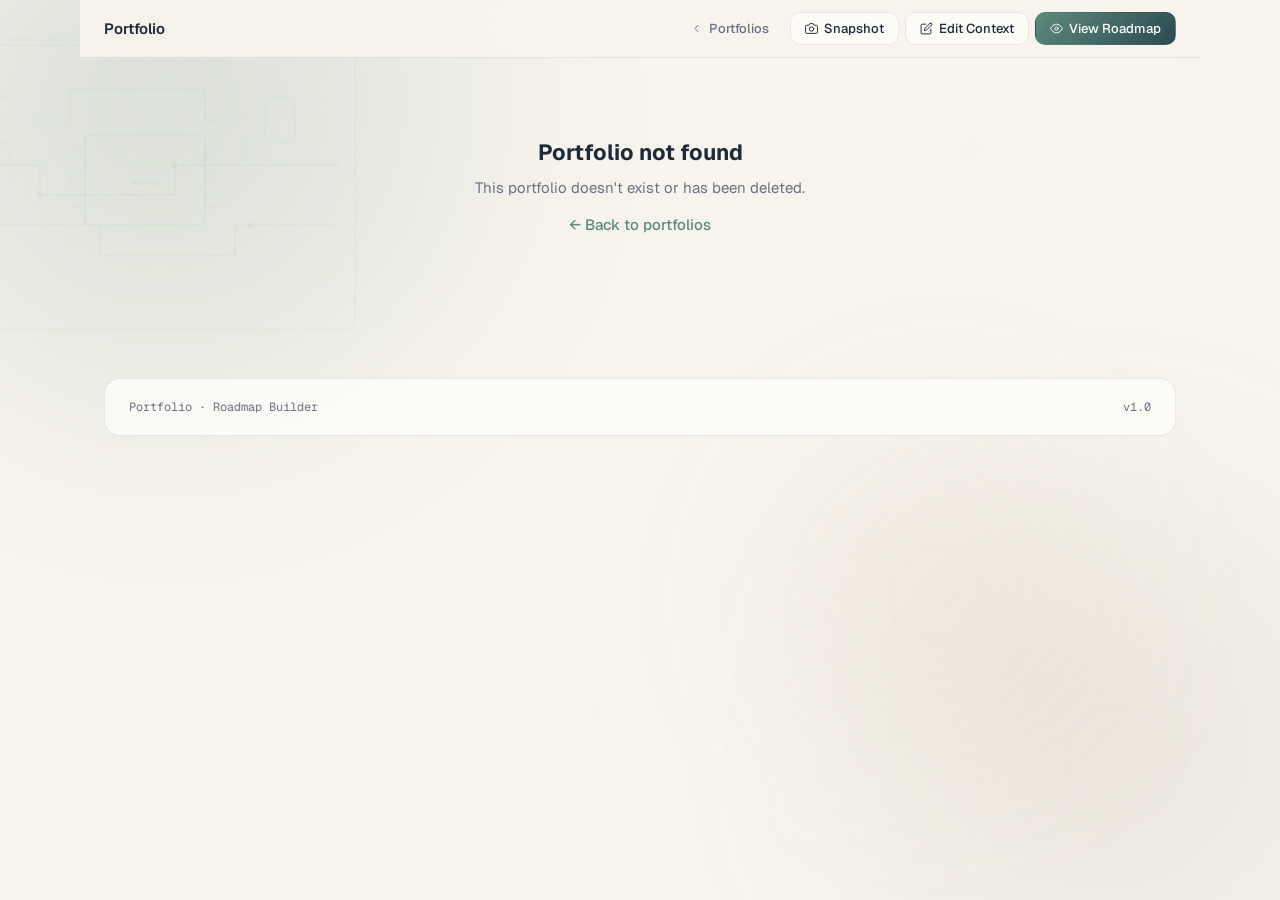
==== dashboard.html @ ddc08beb "Phase A complete: portfolio data model, dashboard, product editor, Tideland theme, integration - New" ====
<!DOCTYPE html>
<html lang="en">
<head>
  <meta http-equiv="Cache-Control" content="no-cache, no-store, must-revalidate"><meta http-equiv="Pragma" content="no-cache"><meta http-equiv="Expires" content="0">
  <meta charset="UTF-8">
  <meta name="viewport" content="width=device-width, initial-scale=1.0">
  <title>Portfolio Dashboard · Roadmap Builder</title>
  <link rel="icon" type="image/svg+xml" href='data:image/svg+xml,<svg xmlns=%22http://www.w3.org/2000/svg%22 viewBox=%220 0 100 100%22><rect width=%22100%22 height=%22100%22 rx=%2222%22 fill=%22%235E8A7B%22/><path d=%22M 18 62 Q 35 52 50 62 T 82 62%22 stroke=%22white%22 stroke-width=%225%22 fill=%22none%22 stroke-linecap=%22round%22/><circle cx=%2230%22 cy=%2258%22 r=%225.5%22 fill=%22white%22/></svg>'>
  <link rel="preconnect" href="https://fonts.googleapis.com">
  <link rel="preconnect" href="https://fonts.gstatic.com" crossorigin>
  <link href="https://fonts.googleapis.com/css2?family=Geist:wght@400;500;600;700&family=Geist+Mono:wght@400;500;600&display=swap" rel="stylesheet">

<style>
/* ============================================================
   TIDELAND DESIGN TOKENS
   ============================================================ */
:root {
  --base-bg:       #F7F4ED;
  --primary:       #5E8A7B;
  --primary-dark:  #2C4A52;
  --secondary:     #B5A491;
  --anchor:        #2C4A52;
  --highlight:     #C99B6B;
  --text:          #1F2937;
  --text-muted:    #6B7280;
  --glass-bg-t:    rgba(255, 255, 252, 0.70);
  --glass-border-t:rgba(46, 74, 82, 0.10);
  --shadow-sm:     0 1px 3px rgba(44,74,82,0.08), 0 4px 12px rgba(44,74,82,0.06);
  --shadow-md:     0 2px 8px rgba(44,74,82,0.10), 0 8px 24px rgba(44,74,82,0.08);
  --shadow-lg:     0 4px 16px rgba(44,74,82,0.12), 0 16px 48px rgba(44,74,82,0.10);
  --radius-sm:     10px;
  --radius-md:     16px;
  --radius-lg:     20px;
  --radius-pill:   999px;
  --mono:          'Geist Mono', ui-monospace, monospace;
  --sans:          'Geist', -apple-system, sans-serif;
  --ease:          cubic-bezier(0.16, 1, 0.3, 1);
  --t-fast:        120ms;
  --t-base:        220ms;
  --t-slow:        380ms;

  /* Status colours */
  --rag-g:    #16A34A;
  --rag-g-bg: #DCFCE7;
  --rag-a:    #D97706;
  --rag-a-bg: #FEF3C7;
  --rag-r:    #DC2626;
  --rag-r-bg: #FEE2E2;

  /* TRL band colours */
  --trl-research: var(--secondary);
  --trl-dev:      var(--primary);
  --trl-deploy:   var(--anchor);
}

*, *::before, *::after { box-sizing: border-box; margin: 0; padding: 0; }

html { scroll-behavior: smooth; font-size: 15px; }

body {
  font-family: var(--sans);
  background: var(--base-bg);
  color: var(--text);
  min-height: 100vh;
  overflow-x: hidden;
  -webkit-font-smoothing: antialiased;
}

/* ============================================================
   SCHEMATIC BACKGROUND
   ============================================================ */
.schematic-bg {
  position: fixed;
  inset: 0;
  width: 100%; height: 100%;
  pointer-events: none;
  z-index: 0;
  opacity: 0.14;
  filter: blur(0.5px) saturate(0.8);
}

/* ============================================================
   DEPTH ORBS
   ============================================================ */
.depth-orbs {
  position: fixed;
  inset: 0;
  pointer-events: none;
  z-index: 0;
  overflow: hidden;
}
.depth-orb {
  position: absolute;
  border-radius: 50%;
  filter: blur(85px);
}
.depth-orb.o1 {
  width: 700px; height: 700px;
  top: -180px; left: -120px;
  background: radial-gradient(circle at 40% 40%, #5E8A7B 0%, transparent 70%);
  opacity: 0.22;
  animation: orbDrift1 100s ease-in-out infinite;
}
.depth-orb.o2 {
  width: 600px; height: 600px;
  bottom: -100px; right: -80px;
  background: radial-gradient(circle at 60% 60%, #B5A491 0%, transparent 70%);
  opacity: 0.20;
  animation: orbDrift2 120s ease-in-out infinite;
}
.depth-orb.o3 {
  width: 480px; height: 480px;
  top: 40%; left: 55%;
  background: radial-gradient(circle at 50% 50%, #C99B6B 0%, transparent 70%);
  opacity: 0.12;
  animation: orbDrift3 100s ease-in-out infinite;
}
@keyframes orbDrift1 {
  0%,100% { transform: translate(0,0) scale(1); }
  33%      { transform: translate(60px,-40px) scale(1.04); }
  66%      { transform: translate(-30px,50px) scale(0.97); }
}
@keyframes orbDrift2 {
  0%,100% { transform: translate(0,0) scale(1); }
  40%      { transform: translate(-50px,30px) scale(1.05); }
  70%      { transform: translate(40px,-20px) scale(0.96); }
}
@keyframes orbDrift3 {
  0%,100% { transform: translate(-50%,-50%) scale(1); }
  50%      { transform: translate(-52%,-48%) scale(1.06); }
}

/* ============================================================
   PAGE WRAPPER
   ============================================================ */
.page {
  position: relative;
  z-index: 1;
  max-width: 1120px;
  margin: 0 auto;
  padding: 0 24px 64px;
}

/* ============================================================
   TOP BAR
   ============================================================ */
.topbar {
  position: sticky;
  top: 0;
  z-index: 100;
  display: flex;
  align-items: center;
  gap: 10px;
  padding: 12px 0;
  background: rgba(247, 244, 237, 0.88);
  backdrop-filter: blur(16px) saturate(140%);
  -webkit-backdrop-filter: blur(16px) saturate(140%);
  border-bottom: 1px solid var(--glass-border-t);
  margin: 0 -24px;
  padding-left: 24px;
  padding-right: 24px;
}
.topbar-name {
  font-size: 15px;
  font-weight: 600;
  color: var(--text);
  flex: 1;
  min-width: 0;
  white-space: nowrap;
  overflow: hidden;
  text-overflow: ellipsis;
}
.topbar-meta {
  font-size: 12px;
  color: var(--text-muted);
  font-family: var(--mono);
  white-space: nowrap;
  flex-shrink: 0;
}
.topbar-actions {
  display: flex;
  align-items: center;
  gap: 6px;
  flex-shrink: 0;
}

/* ============================================================
   BUTTONS
   ============================================================ */
.btn {
  display: inline-flex;
  align-items: center;
  gap: 6px;
  padding: 7px 14px;
  border-radius: var(--radius-sm);
  font-size: 13px;
  font-weight: 500;
  font-family: var(--sans);
  cursor: pointer;
  border: 1px solid var(--glass-border-t);
  background: var(--glass-bg-t);
  backdrop-filter: blur(8px);
  -webkit-backdrop-filter: blur(8px);
  color: var(--text);
  text-decoration: none;
  transition: background var(--t-fast) var(--ease),
              border-color var(--t-fast) var(--ease),
              box-shadow var(--t-fast) var(--ease);
  white-space: nowrap;
}
.btn:hover {
  background: rgba(255,255,252,0.90);
  border-color: rgba(94,138,123,0.25);
  box-shadow: var(--shadow-sm);
}
.btn.primary {
  background: linear-gradient(135deg, var(--primary) 0%, var(--anchor) 100%);
  color: #fff;
  border-color: transparent;
}
.btn.primary:hover {
  background: linear-gradient(135deg, #6B9B8C 0%, #375863 100%);
  box-shadow: 0 4px 12px rgba(44,74,82,0.30);
}
.btn.ghost {
  background: transparent;
  border-color: transparent;
  color: var(--text-muted);
}
.btn.ghost:hover {
  background: rgba(94,138,123,0.08);
  color: var(--text);
}
.btn .icn { display: inline-flex; align-items: center; }
.btn[disabled], .btn.disabled {
  opacity: 0.5;
  cursor: not-allowed;
  pointer-events: none;
}

/* ============================================================
   GLASS CARD
   ============================================================ */
.card {
  background: var(--glass-bg-t);
  border: 1px solid var(--glass-border-t);
  border-radius: var(--radius-lg);
  backdrop-filter: blur(22px) saturate(160%);
  -webkit-backdrop-filter: blur(22px) saturate(160%);
  box-shadow: var(--shadow-md);
  transition: box-shadow var(--t-base) var(--ease),
              transform var(--t-base) var(--ease);
}

/* ============================================================
   CONTEXT SUMMARY
   ============================================================ */
.context-summary {
  padding: 24px 28px;
  margin-top: 24px;
}
.context-label {
  font-size: 10px;
  font-weight: 600;
  letter-spacing: 0.08em;
  color: var(--text-muted);
  text-transform: uppercase;
  font-family: var(--mono);
  margin-bottom: 10px;
}
.context-headline {
  font-size: 22px;
  font-weight: 700;
  color: var(--text);
  line-height: 1.25;
  margin-bottom: 16px;
}
.context-headline .accent {
  background: linear-gradient(135deg, var(--primary) 0%, var(--anchor) 100%);
  -webkit-background-clip: text;
  background-clip: text;
  -webkit-text-fill-color: transparent;
  color: transparent;
}
.context-bets {
  display: flex;
  flex-wrap: wrap;
  gap: 8px;
  margin-bottom: 14px;
}
.bet-pill {
  display: inline-flex;
  align-items: center;
  gap: 5px;
  padding: 4px 10px;
  background: rgba(94,138,123,0.10);
  border: 1px solid rgba(94,138,123,0.18);
  border-radius: var(--radius-pill);
  font-size: 12px;
  color: var(--anchor);
  font-weight: 500;
}
.bet-pill .bet-verb {
  font-family: var(--mono);
  font-size: 10px;
  font-weight: 600;
  color: var(--primary);
  text-transform: uppercase;
  letter-spacing: 0.05em;
}
.context-quarter {
  font-size: 12px;
  color: var(--text-muted);
  display: flex;
  align-items: center;
  gap: 6px;
}
.quarter-dot { width: 6px; height: 6px; border-radius: 50%; background: var(--highlight); flex-shrink: 0; }
.context-empty {
  font-size: 13px;
  color: var(--text-muted);
  font-style: italic;
}

/* ============================================================
   PRODUCTS SECTION HEADER
   ============================================================ */
.section-head {
  display: flex;
  align-items: center;
  gap: 16px;
  margin: 40px 0 20px;
}
.section-num {
  font-size: 10px;
  font-weight: 600;
  color: var(--primary);
  font-family: var(--mono);
  letter-spacing: 0.06em;
  display: flex;
  align-items: center;
  gap: 8px;
}
.section-num::before {
  content: '';
  display: block;
  width: 8px;
  height: 8px;
  border-radius: 50%;
  background: var(--primary);
}
.section-title {
  font-size: 22px;
  font-weight: 700;
  color: var(--text);
  flex: 1;
}
.section-count {
  font-size: 11px;
  font-family: var(--mono);
  color: var(--text-muted);
  font-weight: 600;
  letter-spacing: 0.06em;
}

/* ============================================================
   PRODUCTS GRID
   ============================================================ */
.products-grid {
  display: grid;
  grid-template-columns: repeat(auto-fill, minmax(300px, 1fr));
  gap: 16px;
}

/* ============================================================
   PRODUCT CARD
   ============================================================ */
.product-card {
  padding: 20px;
  cursor: pointer;
  position: relative;
  overflow: hidden;
}
.product-card:hover {
  transform: translateY(-2px);
  box-shadow: var(--shadow-lg);
}
.product-card-header {
  display: flex;
  align-items: flex-start;
  gap: 10px;
  margin-bottom: 14px;
}
.product-type-icon {
  width: 32px;
  height: 32px;
  border-radius: 8px;
  display: flex;
  align-items: center;
  justify-content: center;
  font-size: 14px;
  flex-shrink: 0;
  background: rgba(94,138,123,0.12);
  border: 1px solid rgba(94,138,123,0.18);
}
.product-type-icon.hardware { background: rgba(201,155,107,0.12); border-color: rgba(201,155,107,0.22); }
.product-type-icon.service  { background: rgba(44,74,82,0.10);    border-color: rgba(44,74,82,0.18); }
.product-name {
  font-size: 15px;
  font-weight: 600;
  color: var(--text);
  line-height: 1.3;
  flex: 1;
}
.product-owner {
  font-size: 11px;
  color: var(--text-muted);
  margin-top: 2px;
}

/* chips row */
.chip-row {
  display: flex;
  flex-wrap: wrap;
  align-items: center;
  gap: 6px;
  margin-bottom: 12px;
}
.chip {
  display: inline-flex;
  align-items: center;
  gap: 4px;
  padding: 3px 8px;
  border-radius: var(--radius-pill);
  font-size: 11px;
  font-weight: 600;
  font-family: var(--mono);
  letter-spacing: 0.04em;
  border: 1px solid transparent;
}
.chip.trl-research  { background: rgba(181,164,145,0.18); color: #7A6650; border-color: rgba(181,164,145,0.30); }
.chip.trl-dev       { background: rgba(94,138,123,0.15);  color: var(--primary); border-color: rgba(94,138,123,0.25); }
.chip.trl-deploy    { background: rgba(44,74,82,0.12);    color: var(--anchor); border-color: rgba(44,74,82,0.20); }
.chip.trl-none      { background: rgba(107,114,128,0.10); color: var(--text-muted); border-color: rgba(107,114,128,0.18); }
.chip.stage         { background: rgba(201,155,107,0.12); color: #8B6B35; border-color: rgba(201,155,107,0.22); }
.chip.comm          { background: rgba(94,138,123,0.08);  color: var(--primary); border-color: rgba(94,138,123,0.16); }

/* RAG dot */
.rag-dot {
  width: 10px; height: 10px;
  border-radius: 50%;
  flex-shrink: 0;
  box-shadow: 0 0 0 2px rgba(255,255,255,0.7);
}
.rag-dot.G { background: var(--rag-g); }
.rag-dot.A { background: var(--rag-a); }
.rag-dot.R { background: var(--rag-r); }

/* milestone */
.product-milestone {
  border-top: 1px solid var(--glass-border-t);
  padding-top: 12px;
  margin-top: 4px;
}
.milestone-label {
  font-size: 10px;
  font-weight: 600;
  text-transform: uppercase;
  letter-spacing: 0.07em;
  color: var(--text-muted);
  font-family: var(--mono);
  margin-bottom: 3px;
}
.milestone-text {
  font-size: 12px;
  color: var(--text);
  line-height: 1.4;
  display: -webkit-box;
  -webkit-line-clamp: 2;
  -webkit-box-orient: vertical;
  overflow: hidden;
}
.milestone-date {
  font-size: 11px;
  color: var(--text-muted);
  font-family: var(--mono);
  margin-top: 3px;
}

/* ============================================================
   ADD PRODUCT TILE
   ============================================================ */
.add-product-tile {
  padding: 24px 20px;
  display: flex;
  flex-direction: column;
  align-items: center;
  justify-content: center;
  gap: 10px;
  cursor: pointer;
  border: 2px dashed rgba(94,138,123,0.25);
  background: rgba(94,138,123,0.04);
  transition: border-color var(--t-base) var(--ease),
              background var(--t-base) var(--ease);
  min-height: 160px;
  text-align: center;
}
.add-product-tile:hover {
  border-color: rgba(94,138,123,0.45);
  background: rgba(94,138,123,0.08);
  box-shadow: none;
  transform: none;
}
.add-product-tile .add-icon {
  width: 36px; height: 36px;
  border-radius: 50%;
  background: rgba(94,138,123,0.12);
  border: 1px solid rgba(94,138,123,0.20);
  display: flex; align-items: center; justify-content: center;
  color: var(--primary);
}
.add-product-tile .add-label {
  font-size: 13px;
  font-weight: 600;
  color: var(--primary);
}
.add-product-tile .add-hint {
  font-size: 11px;
  color: var(--text-muted);
}

/* ============================================================
   FOOTER
   ============================================================ */
.foot {
  margin-top: 64px;
  padding: 20px 24px;
  border-radius: var(--radius-md);
  background: var(--glass-bg-t);
  border: 1px solid var(--glass-border-t);
  display: flex;
  justify-content: space-between;
  align-items: center;
  gap: 16px;
  font-size: 12px;
  color: var(--text-muted);
  font-family: var(--mono);
}

/* ============================================================
   TOAST NOTIFICATIONS
   ============================================================ */
.toast-container {
  position: fixed;
  bottom: 28px;
  right: 28px;
  z-index: 9999;
  display: flex;
  flex-direction: column;
  gap: 10px;
  pointer-events: none;
}
.toast {
  display: flex;
  align-items: flex-start;
  gap: 10px;
  padding: 13px 16px;
  border-radius: 14px;
  min-width: 240px;
  max-width: 380px;
  background: rgba(31,41,55,0.94);
  backdrop-filter: blur(20px) saturate(160%);
  -webkit-backdrop-filter: blur(20px) saturate(160%);
  border: 1px solid rgba(255,255,255,0.10);
  box-shadow: 0 8px 32px rgba(0,0,0,0.32);
  color: #fff;
  font-size: 13.5px;
  pointer-events: auto;
  position: relative;
  overflow: hidden;
  animation: toastIn var(--t-base) var(--ease) forwards;
}
.toast.out { animation: toastOut var(--t-base) var(--ease) forwards; }
@keyframes toastIn  { from { opacity:0; transform:translateY(12px) scale(0.96); } to { opacity:1; transform:none; } }
@keyframes toastOut { from { opacity:1; transform:none; } to { opacity:0; transform:translateY(8px) scale(0.97); } }
.toast-icon { flex-shrink:0; opacity:0.85; }
.toast-msg  { flex:1; line-height:1.45; color:#fff; }
.toast-progress {
  position:absolute; bottom:0; left:0; height:2px;
  background:rgba(255,255,255,0.25);
  width:100%;
  transform-origin:left;
  animation: shrink linear forwards;
}
@keyframes shrink { from { transform:scaleX(1); } to { transform:scaleX(0); } }
.toast-actions { display:flex; gap:8px; margin-top:10px; }
.toast-btn { padding:5px 12px; border-radius:8px; font-size:12px; font-weight:600; font-family:var(--sans); cursor:pointer; border:1px solid rgba(255,255,255,0.18); background:rgba(255,255,255,0.12); color:#fff; transition:background var(--t-fast); }
.toast-btn:hover { background:rgba(255,255,255,0.22); }
.toast-btn.primary { background:var(--primary); border-color:var(--primary); }

/* ============================================================
   ENTER ANIMATIONS
   ============================================================ */
.rise { opacity:0; transform:translateY(14px); animation:rise var(--t-slow) var(--ease) forwards; }
.d1 { animation-delay: 60ms; }
.d2 { animation-delay:120ms; }
.d3 { animation-delay:180ms; }
.d4 { animation-delay:240ms; }
@keyframes rise { to { opacity:1; transform:none; } }

/* ============================================================
   NOT FOUND STATE
   ============================================================ */
.notfound {
  text-align: center;
  padding: 80px 24px;
  color: var(--text-muted);
}
.notfound h2 { font-size: 22px; color: var(--text); margin-bottom: 12px; }
.notfound a  { color: var(--primary); text-decoration: none; font-weight: 500; }

/* ============================================================
   RESPONSIVE
   ============================================================ */
@media (max-width: 640px) {
  .page { padding: 0 16px 48px; }
  .topbar { margin: 0 -16px; padding-left: 16px; padding-right: 16px; }
  .products-grid { grid-template-columns: 1fr; }
  .topbar-meta { display: none; }
  .context-headline { font-size: 18px; }
}
@media (max-width: 480px) {
  .topbar-actions .btn span:not(.icn) { display: none; }
}
</style>
</head>

<body>

<!-- Schematic SVG backdrop (Tideland — sage strokes) -->
<svg class="schematic-bg" viewBox="0 0 1920 1200" preserveAspectRatio="xMidYMid slice" xmlns="http://www.w3.org/2000/svg" aria-hidden="true">
  <defs>
    <linearGradient id="sg-grad" x1="0" y1="0" x2="1" y2="1">
      <stop offset="0%" stop-color="#5E8A7B"/>
      <stop offset="100%" stop-color="#2C4A52"/>
    </linearGradient>
  </defs>
  <g stroke="#5E8A7B" fill="none" stroke-linecap="round" stroke-linejoin="round">
    <!-- Board outline -->
    <rect x="60" y="60" width="520" height="380" rx="12" stroke-width="1.2" opacity="0.45"/>
    <!-- Traces -->
    <path d="M 80 160 H 200 V 120 H 380 V 160 H 440" stroke-width="1.5" opacity="0.55"/>
    <path d="M 80 220 H 160 V 260 H 340 V 220 H 560" stroke-width="1.5" opacity="0.50"/>
    <path d="M 80 300 H 240 V 340 H 420 V 300 H 560" stroke-width="1.5" opacity="0.45"/>
    <path d="M 200 160 V 340" stroke-width="1"   opacity="0.30"/>
    <path d="M 380 160 V 220" stroke-width="1"   opacity="0.30"/>
    <!-- MCU block -->
    <rect x="220" y="180" width="160" height="120" rx="6" stroke-width="1.4" opacity="0.55"/>
    <text x="300" y="246" font-size="9" text-anchor="middle" font-family="ui-monospace,monospace" fill="#5E8A7B" stroke="none" opacity="0.65">MCU-HSM</text>
    <!-- IC pins left -->
    <g opacity="0.40" stroke-width="1">
      <line x1="200" y1="196" x2="220" y2="196"/>
      <line x1="200" y1="212" x2="220" y2="212"/>
      <line x1="200" y1="228" x2="220" y2="228"/>
      <line x1="200" y1="244" x2="220" y2="244"/>
      <line x1="200" y1="260" x2="220" y2="260"/>
      <line x1="200" y1="276" x2="220" y2="276"/>
    </g>
    <!-- IC pins right -->
    <g opacity="0.40" stroke-width="1">
      <line x1="380" y1="196" x2="400" y2="196"/>
      <line x1="380" y1="212" x2="400" y2="212"/>
      <line x1="380" y1="228" x2="400" y2="228"/>
      <line x1="380" y1="244" x2="400" y2="244"/>
      <line x1="380" y1="260" x2="400" y2="260"/>
      <line x1="380" y1="276" x2="400" y2="276"/>
    </g>
    <!-- Connector blocks -->
    <rect x="80" y="130" width="40" height="60" rx="3" stroke-width="1.2" opacity="0.42"/>
    <rect x="80" y="200" width="40" height="60" rx="3" stroke-width="1.2" opacity="0.42"/>
    <rect x="460" y="130" width="40" height="60" rx="3" stroke-width="1.2" opacity="0.42"/>
    <!-- Capacitors (small) -->
    <g opacity="0.38" stroke-width="1">
      <rect x="430" y="188" width="14" height="8" rx="1"/>
      <rect x="430" y="204" width="14" height="8" rx="1"/>
    </g>
    <!-- Via dots -->
    <g fill="#5E8A7B" opacity="0.45">
      <circle cx="160" cy="260" r="3.5"/>
      <circle cx="340" cy="220" r="3.5"/>
      <circle cx="440" cy="300" r="3.5"/>
    </g>
    <!-- Dimension lines -->
    <g opacity="0.28" stroke-width="0.7" fill="#5E8A7B">
      <line x1="220" y1="316" x2="380" y2="316"/>
      <line x1="220" y1="311" x2="220" y2="321"/>
      <line x1="380" y1="311" x2="380" y2="321"/>
      <text x="300" y="330" font-size="7.5" text-anchor="middle" stroke="none" font-family="ui-monospace,monospace">160.0</text>
    </g>
    <!-- Crosshairs top-right area -->
    <g opacity="0.30" stroke-width="0.8">
      <g transform="translate(1400,200)">
        <line x1="-8" y1="0" x2="8" y2="0"/>
        <line x1="0" y1="-8" x2="0" y2="8"/>
        <circle r="11" fill="none" stroke-width="0.6"/>
      </g>
      <g transform="translate(1600,500)">
        <line x1="-6" y1="0" x2="6" y2="0"/>
        <line x1="0" y1="-6" x2="0" y2="6"/>
        <circle r="9" fill="none" stroke-width="0.5"/>
      </g>
      <g transform="translate(900,950)">
        <line x1="-6" y1="0" x2="6" y2="0"/>
        <line x1="0" y1="-6" x2="0" y2="6"/>
      </g>
    </g>
    <!-- Long horizontal trace across canvas -->
    <path d="M 620 260 H 1860" stroke-width="0.8" opacity="0.18" stroke-dasharray="4 8"/>
    <path d="M 620 400 H 1860" stroke-width="0.8" opacity="0.14" stroke-dasharray="4 8"/>
    <!-- Board label -->
    <text x="68" y="54" font-size="8.5" font-family="ui-monospace,monospace" fill="#5E8A7B" stroke="none" opacity="0.35">SCH-002 · PORTFOLIO-DASH · REV 1.0</text>
    <text x="1852" y="1182" font-size="8.5" text-anchor="end" font-family="ui-monospace,monospace" fill="#5E8A7B" stroke="none" opacity="0.35">SHEET 1/1</text>
  </g>
</svg>

<!-- Depth orbs -->
<div class="depth-orbs">
  <div class="depth-orb o1"></div>
  <div class="depth-orb o2"></div>
  <div class="depth-orb o3"></div>
</div>

<div class="page">
  <header class="topbar">
    <span class="topbar-name" id="topbar-name">Portfolio</span>
    <span class="topbar-meta" id="topbar-meta"></span>
    <nav class="topbar-actions">
      <a href="index.html" class="btn ghost">
        <span class="icn"><svg viewBox="0 0 24 24" fill="none" stroke="currentColor" stroke-width="1.75" stroke-linecap="round" stroke-linejoin="round" width="13" height="13"><polyline points="15 18 9 12 15 6"/></svg></span>
        <span>Portfolios</span>
      </a>
      <button class="btn" id="snapshot-btn" title="Snapshots coming in Phase B">
        <span class="icn"><svg viewBox="0 0 24 24" fill="none" stroke="currentColor" stroke-width="1.75" stroke-linecap="round" stroke-linejoin="round" width="13" height="13"><path d="M23 19a2 2 0 0 1-2 2H3a2 2 0 0 1-2-2V8a2 2 0 0 1 2-2h4l2-3h6l2 3h4a2 2 0 0 1 2 2z"/><circle cx="12" cy="13" r="4"/></svg></span>
        <span>Snapshot</span>
      </button>
      <a id="edit-context-btn" href="#" class="btn">
        <span class="icn"><svg viewBox="0 0 24 24" fill="none" stroke="currentColor" stroke-width="1.75" stroke-linecap="round" stroke-linejoin="round" width="13" height="13"><path d="M11 4H4a2 2 0 0 0-2 2v14a2 2 0 0 0 2 2h14a2 2 0 0 0 2-2v-7"/><path d="M18.5 2.5a2.121 2.121 0 0 1 3 3L12 15l-4 1 1-4 9.5-9.5z"/></svg></span>
        <span>Edit Context</span>
      </a>
      <a id="view-roadmap-btn" href="#" class="btn primary">
        <span class="icn"><svg viewBox="0 0 24 24" fill="none" stroke="currentColor" stroke-width="1.75" stroke-linecap="round" stroke-linejoin="round" width="13" height="13"><path d="M1 12s4-8 11-8 11 8 11 8-4 8-11 8-11-8-11-8z"/><circle cx="12" cy="12" r="3"/></svg></span>
        <span>View Roadmap</span>
      </a>
    </nav>
  </header>

  <div id="page-content"></div>

  <footer class="foot">
    <div>Portfolio · Roadmap Builder</div>
    <div id="foot-meta">v1.0</div>
  </footer>
</div>

<script>
/* ============================================================
   DATA MODEL MIGRATION  v1→v2  (roadmaps → portfolios)
   ============================================================ */
try { (function migrateToPortfolios() {
  const PF_KEY  = 'roadmap-builder.portfolios';
  const RM_KEY  = 'roadmap-builder.roadmaps';
  const BAK_KEY = 'roadmap-builder.legacy-backup';
  if (localStorage.getItem(PF_KEY)) return;
  const raw = localStorage.getItem(RM_KEY);
  if (!raw) return;
  let legacy; try { legacy = JSON.parse(raw); } catch(e) { return; }
  if (!Array.isArray(legacy) || !legacy.length) return;
  if (!localStorage.getItem(BAK_KEY)) localStorage.setItem(BAK_KEY, raw);
  function _uuid() {
    return (typeof crypto !== 'undefined' && crypto.randomUUID)
      ? crypto.randomUUID()
      : 'p-' + Date.now() + '-' + Math.random().toString(36).slice(2, 10);
  }
  function _inferType(n) { return /hsm|hardware/i.test(n || '') ? 'hardware' : 'software'; }
  function _inferTrl(s) {
    s = (s || '').toLowerCase().trim();
    return s === 'beta' ? 5 : s === 'pre-ga' ? 7 : s === 'ga' ? 8 : null;
  }
  function _inferComm(s) {
    s = (s || '').toLowerCase().trim();
    if (['concept','spec','design'].includes(s)) return 1;
    if (s === 'in build') return 3;
    if (s === 'beta') return 4;
    if (['pre-ga','ga','maintenance'].includes(s)) return 5;
    return null;
  }
  function _inferBiz(s) {
    return ({concept:'Concept',spec:'Concept',design:'Concept','in build':'Concept',
             beta:'Beta','pre-ga':'Pre-GA',ga:'GA',maintenance:'Mature',sunset:'Sunset'
            })[(s||'').toLowerCase().trim()] || 'Concept';
  }
  const NA = 'n/a', now = new Date().toISOString();
  localStorage.setItem(PF_KEY, JSON.stringify(legacy.map(rm => {
    const d = rm.data || {};
    return {
      id: rm.id, name: rm.name || 'Untitled Portfolio',
      isSnapshot: false, snapshotDate: null,
      createdAt: rm.createdAt || now, updatedAt: rm.updatedAt || now, lastEditedBy: 'me',
      strategicContext: {
        masthead: d.masthead || {}, hero: d.hero || {},
        kpis: d.kpis || [], bets: d.bets || [], actions: d.actions || [],
        quarters: d.quarters || [], decisions: d.decisions || [], risks: d.risks || []
      },
      products: (d.products || []).map(p => ({
        id: _uuid(), type: _inferType(p.name),
        identity:     { name: p.name||'', owner:'', oneLiner: p.whyNow||'', vision:'', currentCustomers:'' },
        technologyReadiness: { trl: _inferTrl(p.stage), evidence:'', targetTrl:null, targetDate:null },
        maturity:     { level:null, evidence:'' },
        commercializationStage: _inferComm(p.stage),
        businessStage: _inferBiz(p.stage),
        investment:   { fteCount:null, budgetTier:null, capacityNotes: p.capacity||'' },
        rag:          { status: p.rag||'A', reasoning:'' },
        nextMilestone:{ description: p.nextMilestone||'', targetDate:null, owner:'' },
        compliance:   { iso21434:'n/a', aisXXX:'n/a', uneceR155:'n/a', certIn:'n/a', iso27001:'n/a', tisax:'n/a', custom:[] },
        customerEvidence:[], productRisks:[], productRoadmap:[],
        createdAt: rm.createdAt||now, updatedAt: rm.updatedAt||now, lastEditedBy:'me'
      }))
    };
  })));
})(); } catch(e) { console.warn('[migration] skipped:', e); }

/* ============================================================
   STORAGE & UTILITIES
   ============================================================ */
const STORAGE_KEY = 'roadmap-builder.portfolios';

function loadPortfolios() {
  try { return JSON.parse(localStorage.getItem(STORAGE_KEY) || '[]'); }
  catch(e) { return []; }
}
function savePortfolios(arr) {
  localStorage.setItem(STORAGE_KEY, JSON.stringify(arr));
}
function uuid() {
  if (window.crypto && crypto.randomUUID) return crypto.randomUUID();
  return 'p-' + Date.now() + '-' + Math.random().toString(36).slice(2, 10);
}
function esc(s) {
  const d = document.createElement('div');
  d.textContent = s == null ? '' : String(s);
  return d.innerHTML;
}
function fmtDate(iso) {
  if (!iso) return '—';
  try { return new Date(iso).toLocaleDateString(undefined, { day:'numeric', month:'short', year:'numeric' }); }
  catch(e) { return iso; }
}
function fmtRelative(iso) {
  if (!iso) return '';
  const diff = Date.now() - new Date(iso).getTime();
  const mins = Math.floor(diff / 60000);
  if (mins < 1) return 'just now';
  if (mins < 60) return `${mins}m ago`;
  const hrs = Math.floor(mins / 60);
  if (hrs < 24) return `${hrs}h ago`;
  const days = Math.floor(hrs / 24);
  if (days < 7) return `${days}d ago`;
  return fmtDate(iso);
}

/* ============================================================
   TRL HELPERS
   ============================================================ */
function trlBand(trl) {
  if (trl == null) return { cls: 'trl-none', label: 'Not assessed' };
  if (trl <= 3)    return { cls: 'trl-research', label: `TRL ${trl} · Research` };
  if (trl <= 6)    return { cls: 'trl-dev',      label: `TRL ${trl} · Development` };
  return               { cls: 'trl-deploy',    label: `TRL ${trl} · Deployment` };
}

function maturityLabel(type, level) {
  if (type === 'service' || level == null) return null;
  if (type === 'hardware') return `MRL ${level}`;
  const labels = ['', 'Concept', 'Pilot', 'Limited', 'Production', 'Scaled'];
  return `OR ${level}${labels[level] ? ' · ' + labels[level] : ''}`;
}

function typeIcon(type) {
  if (type === 'hardware') return '🔩';
  if (type === 'service')  return '◌';
  return '▣';
}

/* ============================================================
   ACCENT WORD HELPER
   ============================================================ */
function applyAccent(headline, accent) {
  if (!accent || !accent.trim()) return esc(headline);
  const re = new RegExp('\\b(' + accent.replace(/[.*+?^${}()|[\]\\]/g, '\\$&') + ')\\b', 'i');
  return esc(headline).replace(re, '<span class="accent">$1</span>');
}

/* ============================================================
   RENDER
   ============================================================ */
const params = new URLSearchParams(window.location.search);
const portfolioId = params.get('id');
const all = loadPortfolios();
const portfolio = all.find(p => p.id === portfolioId);

const content = document.getElementById('page-content');

if (!portfolio) {
  content.innerHTML = `
    <div class="notfound">
      <h2>Portfolio not found</h2>
      <p>This portfolio doesn't exist or has been deleted.</p>
      <p style="margin-top:18px;"><a href="index.html">← Back to portfolios</a></p>
    </div>
  `;
} else {
  // Update top bar
  document.getElementById('topbar-name').textContent = portfolio.name || 'Untitled Portfolio';
  document.getElementById('topbar-meta').textContent =
    portfolio.updatedAt ? 'Updated ' + fmtRelative(portfolio.updatedAt) : '';
  document.getElementById('edit-context-btn').href  = `editor.html?id=${portfolioId}`;
  document.getElementById('view-roadmap-btn').href  = `output.html?id=${portfolioId}`;
  document.title = (portfolio.name || 'Portfolio') + ' · Dashboard';

  // Page title in foot
  document.getElementById('foot-meta').textContent =
    `${(portfolio.products||[]).length} product${(portfolio.products||[]).length===1?'':'s'} · updated ${fmtDate(portfolio.updatedAt)}`;

  const sc = portfolio.strategicContext || {};
  const hero = sc.hero || {};
  const bets = (sc.bets || []).slice(0, 3);
  const quarters = sc.quarters || [];
  const currentQuarter = quarters[0];

  // Strategic context summary
  const ctxHTML = `
    <section class="context-summary card rise d2">
      <div class="context-label">Strategic Context</div>
      ${hero.headline
        ? `<div class="context-headline">${applyAccent(hero.headline, hero.accentWord)}</div>`
        : `<div class="context-empty">No hero headline set — <a href="editor.html?id=${portfolioId}" style="color:var(--primary)">Edit Context</a> to add one.</div>`
      }
      ${bets.length ? `
        <div class="context-bets">
          ${bets.map(b => `
            <span class="bet-pill">
              <span class="bet-verb">${esc(b.verb || '')}</span>
              ${esc(b.headline || '')}
            </span>
          `).join('')}
        </div>
      ` : ''}
      ${currentQuarter ? `
        <div class="context-quarter">
          <span class="quarter-dot"></span>
          <span><strong>${esc(currentQuarter.label || '')}</strong>${currentQuarter.theme ? ' — ' + esc(currentQuarter.theme) : ''}</span>
        </div>
      ` : ''}
    </section>
  `;

  // Products section
  const products = portfolio.products || [];

  function productCardHTML(p) {
    const name = (p.identity && p.identity.name) || 'Unnamed product';
    const owner = (p.identity && p.identity.owner) || '';
    const trl = p.technologyReadiness && p.technologyReadiness.trl;
    const band = trlBand(trl);
    const maturity = maturityLabel(p.type, p.maturity && p.maturity.level);
    const commStage = p.commercializationStage;
    const ragStatus = (p.rag && p.rag.status) || 'A';
    const bizStage = p.businessStage || '';
    const ms = p.nextMilestone || {};

    return `
      <article class="product-card card rise d3" data-product-id="${esc(p.id)}">
        <div class="product-card-header">
          <div class="product-type-icon ${esc(p.type || 'software')}" title="${esc(p.type || 'software')}">
            ${typeIcon(p.type)}
          </div>
          <div>
            <div class="product-name">${esc(name)}</div>
            ${owner ? `<div class="product-owner">${esc(owner)}</div>` : ''}
          </div>
          <span class="rag-dot ${ragStatus}" title="RAG: ${ragStatus === 'G' ? 'On Track' : ragStatus === 'A' ? 'Caution' : 'At Risk'}" style="margin-left:auto;margin-top:3px;flex-shrink:0"></span>
        </div>
        <div class="chip-row">
          <span class="chip ${band.cls}">${esc(band.label)}</span>
          ${maturity ? `<span class="chip comm">${esc(maturity)}</span>` : ''}
          ${commStage != null ? `<span class="chip stage">Comm ${commStage}/5</span>` : ''}
          ${bizStage ? `<span class="chip stage">${esc(bizStage)}</span>` : ''}
        </div>
        ${ms.description ? `
          <div class="product-milestone">
            <div class="milestone-label">Next milestone</div>
            <div class="milestone-text">${esc(ms.description)}</div>
            ${ms.targetDate ? `<div class="milestone-date">${fmtDate(ms.targetDate)}</div>` : ''}
          </div>
        ` : ''}
      </article>
    `;
  }

  const addTileHTML = `
    <article class="add-product-tile card rise d4" id="add-product-btn">
      <div class="add-icon">
        <svg viewBox="0 0 24 24" fill="none" stroke="currentColor" stroke-width="2" stroke-linecap="round" stroke-linejoin="round" width="18" height="18"><line x1="12" y1="5" x2="12" y2="19"/><line x1="5" y1="12" x2="19" y2="12"/></svg>
      </div>
      <div class="add-label">Add product</div>
      <div class="add-hint">Create a new product assessment</div>
    </article>
  `;

  const productsHTML = `
    <div class="section-head rise d3">
      <span class="section-num">01</span>
      <span class="section-title">Products</span>
      <span class="section-count">${products.length} TOTAL</span>
    </div>
    <div class="products-grid">
      ${products.map(productCardHTML).join('')}
      ${addTileHTML}
    </div>
  `;

  content.innerHTML = ctxHTML + productsHTML;

  // Wire product card clicks → product.html
  content.querySelectorAll('.product-card[data-product-id]').forEach(card => {
    card.onclick = () => {
      const pid = card.dataset.productId;
      window.location.href = `product.html?portfolio=${portfolioId}&product=${pid}`;
    };
  });

  // Wire "Add product" tile
  document.getElementById('add-product-btn').onclick = () => {
    const newId = uuid();
    const now = new Date().toISOString();
    const NA = 'n/a';
    const newProduct = {
      id: newId, type: 'software',
      identity: { name: '', owner: '', oneLiner: '', vision: '', currentCustomers: '' },
      technologyReadiness: { trl: null, evidence: '', targetTrl: null, targetDate: null },
      maturity: { level: null, evidence: '' },
      commercializationStage: null,
      businessStage: 'Concept',
      investment: { fteCount: null, budgetTier: null, capacityNotes: '' },
      rag: { status: 'A', reasoning: '' },
      nextMilestone: { description: '', targetDate: null, owner: '' },
      compliance: { iso21434:NA, aisXXX:NA, uneceR155:NA, certIn:NA, iso27001:NA, tisax:NA, custom:[] },
      customerEvidence: [], productRisks: [], productRoadmap: [],
      createdAt: now, updatedAt: now, lastEditedBy: 'me'
    };
    const latest = loadPortfolios();
    const pf = latest.find(x => x.id === portfolioId);
    if (!pf) { window.toast && window.toast.error('Portfolio not found'); return; }
    pf.products = pf.products || [];
    pf.products.push(newProduct);
    pf.updatedAt = now;
    savePortfolios(latest);
    window.location.href = `product.html?portfolio=${portfolioId}&product=${newId}`;
  };
}

// Snapshot button — Phase B, no-op for now
document.getElementById('snapshot-btn').onclick = () => {
  window.toast && window.toast.info('Snapshots are coming in Phase B');
};

/* ============================================================
   TOAST NOTIFICATION SYSTEM
   ============================================================ */
(function() {
  let container = null;
  function ensureContainer() {
    if (!container) {
      container = document.createElement('div');
      container.className = 'toast-container';
      document.body.appendChild(container);
    }
    return container;
  }
  const ICONS = {
    success: '<svg viewBox="0 0 24 24" fill="none" stroke="currentColor" stroke-width="2.25" stroke-linecap="round" stroke-linejoin="round" width="18" height="18"><polyline points="20 6 9 17 4 12"/></svg>',
    error:   '<svg viewBox="0 0 24 24" fill="none" stroke="currentColor" stroke-width="2" stroke-linecap="round" stroke-linejoin="round" width="18" height="18"><circle cx="12" cy="12" r="10"/><line x1="15" y1="9" x2="9" y2="15"/><line x1="9" y1="9" x2="15" y2="15"/></svg>',
    info:    '<svg viewBox="0 0 24 24" fill="none" stroke="currentColor" stroke-width="2" stroke-linecap="round" stroke-linejoin="round" width="18" height="18"><circle cx="12" cy="12" r="10"/><line x1="12" y1="16" x2="12" y2="12"/><line x1="12" y1="8" x2="12.01" y2="8"/></svg>',
    confirm: '<svg viewBox="0 0 24 24" fill="none" stroke="currentColor" stroke-width="2" stroke-linecap="round" stroke-linejoin="round" width="18" height="18"><path d="M10.29 3.86L1.82 18a2 2 0 0 0 1.71 3h16.94a2 2 0 0 0 1.71-3L13.71 3.86a2 2 0 0 0-3.42 0z"/><line x1="12" y1="9" x2="12" y2="13"/><line x1="12" y1="17" x2="12.01" y2="17"/></svg>'
  };
  function escSafe(s) {
    const d = document.createElement('div');
    d.textContent = s == null ? '' : String(s);
    return d.innerHTML;
  }
  function show(opts) {
    if (typeof opts === 'string') opts = { message: opts };
    const o = Object.assign({ message:'', type:'info', duration:3200, actions:null }, opts);
    const c = ensureContainer();
    const el = document.createElement('div');
    el.className = 'toast ' + o.type;
    el.innerHTML = `<div class="toast-icon">${ICONS[o.type]||ICONS.info}</div><div class="toast-msg">${escSafe(o.message)}</div>`;
    if (o.actions && o.actions.length) {
      const ad = document.createElement('div'); ad.className = 'toast-actions';
      o.actions.forEach(a => {
        const btn = document.createElement('button');
        btn.className = 'toast-btn ' + (a.variant||'');
        btn.textContent = a.label;
        btn.onclick = () => { dismiss(); if (a.onClick) a.onClick(); };
        ad.appendChild(btn);
      });
      el.querySelector('.toast-msg').appendChild(ad);
    }
    if (o.duration > 0) {
      const prog = document.createElement('div');
      prog.className = 'toast-progress';
      prog.style.animationDuration = o.duration + 'ms';
      el.appendChild(prog);
    }
    c.appendChild(el);
    let t = null;
    function dismiss() {
      clearTimeout(t);
      el.classList.add('out');
      setTimeout(() => el.remove(), 220);
    }
    if (o.duration > 0) t = setTimeout(dismiss, o.duration);
    el.onclick = dismiss;
    return { dismiss };
  }
  window.toast = {
    success: (msg, opts) => show(Object.assign({ message: msg, type: 'success' }, opts)),
    error:   (msg, opts) => show(Object.assign({ message: msg, type: 'error',   duration: 5000 }, opts)),
    info:    (msg, opts) => show(Object.assign({ message: msg, type: 'info' }, opts)),
    confirm: (msg, opts) => show(Object.assign({ message: msg, type: 'confirm', duration: 0 }, opts))
  };
})();
</script>
</body>
</html>
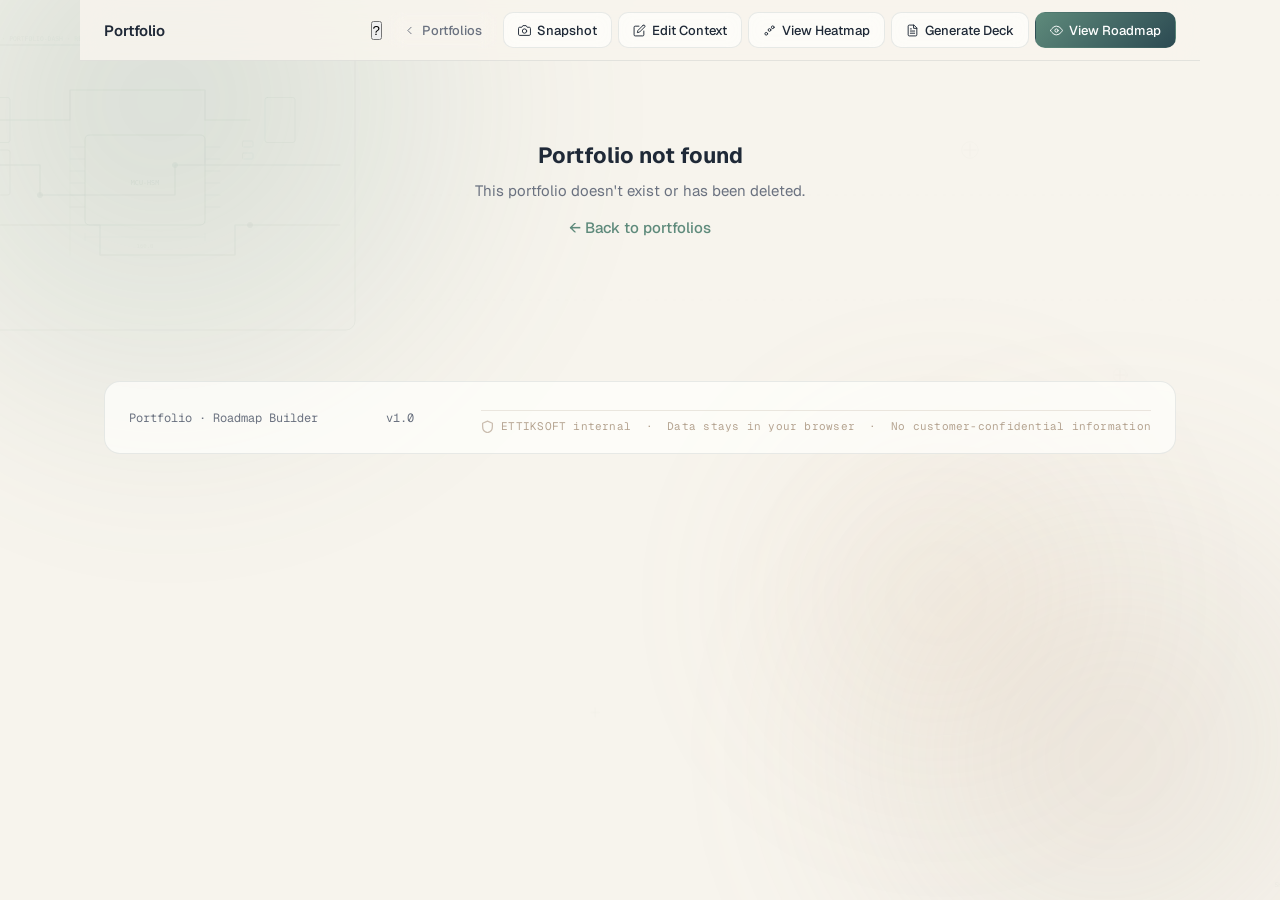
==== commit 1342dee4: "Security: internal tool banner on index, footer notice on all pages Co-Authored-By: Claude Sonnet 4." ====
--- a/dashboard.html
+++ b/dashboard.html
@@ -2,6 +2,7 @@
 <html lang="en">
 <head>
   <meta http-equiv="Cache-Control" content="no-cache, no-store, must-revalidate"><meta http-equiv="Pragma" content="no-cache"><meta http-equiv="Expires" content="0">
+  <link rel="icon" type="image/svg+xml" href="favicon.svg">
   <meta charset="UTF-8">
   <meta name="viewport" content="width=device-width, initial-scale=1.0">
   <title>Portfolio Dashboard · Roadmap Builder</title>
@@ -632,6 +633,62 @@
 @media (max-width: 480px) {
   .topbar-actions .btn span:not(.icn) { display: none; }
 }
+
+/* ---- READ-ONLY MODE ---- */
+.readonly-banner {
+  background: rgba(44,74,82,0.08);
+  border: 1px solid rgba(44,74,82,0.14);
+  border-radius: 12px;
+  padding: 12px 20px;
+  display: flex;
+  align-items: center;
+  gap: 12px;
+  font-size: 13px;
+  color: var(--text-muted);
+  margin-bottom: 18px;
+  flex-wrap: wrap;
+}
+.readonly-banner strong { color: var(--text); }
+.readonly-banner a { color: var(--primary); font-weight: 600; text-decoration: none; }
+.readonly-banner a:hover { text-decoration: underline; }
+.readonly-banner .ro-lock { flex-shrink: 0; opacity: 0.55; }
+body.read-only #snapshot-btn,
+body.read-only #edit-context-btn,
+body.read-only #add-product-btn { display: none !important; }
+/* product cards remain clickable in read-only mode — they open product.html?readonly=1 */
+
+/* ---- POLISH C3 ---- */
+/* Slim sage scrollbar */
+::-webkit-scrollbar { width: 5px; height: 5px; }
+::-webkit-scrollbar-track { background: transparent; }
+::-webkit-scrollbar-thumb { background: rgba(94,138,123,0.38); border-radius: 99px; }
+::-webkit-scrollbar-thumb:hover { background: rgba(94,138,123,0.58); }
+* { scrollbar-width: thin; scrollbar-color: rgba(94,138,123,0.38) transparent; }
+
+/* Topbar button height */
+.topbar .btn, .topbar button.btn, .topbar a.btn { min-height: 36px; }
+
+@media (max-width: 768px) {
+  .topbar { flex-wrap: wrap; gap: 6px; padding: 10px 14px; }
+  .topbar-actions { flex-wrap: wrap; gap: 6px; }
+  .products-grid { grid-template-columns: 1fr; }
+  .page { padding: 16px 12px 40px; }
+  .context-bets { flex-direction: column; gap: 6px; }
+}
+
+/* ---- SECURITY FOOTER NOTICE ---- */
+.sec-footer-notice {
+  display: flex;
+  align-items: center;
+  gap: 7px;
+  font-size: 11px;
+  letter-spacing: 0.02em;
+  color: var(--secondary, #B5A491);
+  margin-top: 8px;
+  padding-top: 8px;
+  border-top: 1px solid rgba(181,164,145,0.25);
+}
+/* ---- END SECURITY FOOTER NOTICE ---- */
 </style>
 </head>
 
@@ -735,11 +792,12 @@
     <span class="topbar-name" id="topbar-name">Portfolio</span>
     <span class="topbar-meta" id="topbar-meta"></span>
     <nav class="topbar-actions">
+      <button id="tour-retrigger-btn" title="Restart guided tour">?</button>
       <a href="index.html" class="btn ghost">
         <span class="icn"><svg viewBox="0 0 24 24" fill="none" stroke="currentColor" stroke-width="1.75" stroke-linecap="round" stroke-linejoin="round" width="13" height="13"><polyline points="15 18 9 12 15 6"/></svg></span>
         <span>Portfolios</span>
       </a>
-      <button class="btn" id="snapshot-btn" title="Snapshots coming in Phase B">
+      <button class="btn" id="snapshot-btn" title="Save a read-only snapshot of this portfolio">
         <span class="icn"><svg viewBox="0 0 24 24" fill="none" stroke="currentColor" stroke-width="1.75" stroke-linecap="round" stroke-linejoin="round" width="13" height="13"><path d="M23 19a2 2 0 0 1-2 2H3a2 2 0 0 1-2-2V8a2 2 0 0 1 2-2h4l2-3h6l2 3h4a2 2 0 0 1 2 2z"/><circle cx="12" cy="13" r="4"/></svg></span>
         <span>Snapshot</span>
       </button>
@@ -747,6 +805,14 @@
         <span class="icn"><svg viewBox="0 0 24 24" fill="none" stroke="currentColor" stroke-width="1.75" stroke-linecap="round" stroke-linejoin="round" width="13" height="13"><path d="M11 4H4a2 2 0 0 0-2 2v14a2 2 0 0 0 2 2h14a2 2 0 0 0 2-2v-7"/><path d="M18.5 2.5a2.121 2.121 0 0 1 3 3L12 15l-4 1 1-4 9.5-9.5z"/></svg></span>
         <span>Edit Context</span>
       </a>
+      <a id="view-heatmap-btn" href="#" class="btn">
+        <span class="icn"><svg viewBox="0 0 24 24" fill="none" stroke="currentColor" stroke-width="1.75" stroke-linecap="round" stroke-linejoin="round" width="13" height="13"><circle cx="6" cy="18" r="2.5"/><circle cx="12" cy="11" r="2.5"/><circle cx="18" cy="6" r="2.5"/></svg></span>
+        <span>View Heatmap</span>
+      </a>
+      <a id="generate-deck-btn" href="#" class="btn">
+        <span class="icn"><svg viewBox="0 0 24 24" fill="none" stroke="currentColor" stroke-width="1.75" stroke-linecap="round" stroke-linejoin="round" width="13" height="13"><path d="M14 2H6a2 2 0 0 0-2 2v16a2 2 0 0 0 2 2h12a2 2 0 0 0 2-2V8z"/><polyline points="14 2 14 8 20 8"/><line x1="16" y1="13" x2="8" y2="13"/><line x1="16" y1="17" x2="8" y2="17"/><polyline points="10 9 9 9 8 9"/></svg></span>
+        <span>Generate Deck</span>
+      </a>
       <a id="view-roadmap-btn" href="#" class="btn primary">
         <span class="icn"><svg viewBox="0 0 24 24" fill="none" stroke="currentColor" stroke-width="1.75" stroke-linecap="round" stroke-linejoin="round" width="13" height="13"><path d="M1 12s4-8 11-8 11 8 11 8-4 8-11 8-11-8-11-8z"/><circle cx="12" cy="12" r="3"/></svg></span>
         <span>View Roadmap</span>
@@ -759,10 +825,28 @@
   <footer class="foot">
     <div>Portfolio · Roadmap Builder</div>
     <div id="foot-meta">v1.0</div>
+          <div class="sec-footer-notice"><svg viewBox="0 0 16 16" fill="none" stroke="currentColor" stroke-width="1.6" stroke-linecap="round" stroke-linejoin="round" width="13" height="13" style="flex-shrink:0;opacity:0.7"><path d="M8 1.5L2 4v4c0 3.534 2.507 6.837 6 7.6C11.493 14.837 14 11.534 14 8V4L8 1.5z"/></svg>ETTIKSOFT internal &nbsp;·&nbsp; Data stays in your browser &nbsp;·&nbsp; No customer-confidential information</div>
   </footer>
 </div>
 
 <script>
+/* ============================================================
+   DEMO BOOTSTRAP — seeds ETTIKSOFT data if localStorage is empty
+   Runs before migration; never overwrites existing user data.
+   ============================================================ */
+(function bootstrap() {
+  try {
+    var _key = 'roadmap-builder.portfolios';
+    var _raw = localStorage.getItem(_key);
+    var _existing = [];
+    try { _existing = JSON.parse(_raw || '[]'); } catch(e) {}
+    if (!Array.isArray(_existing) || _existing.length === 0) {
+      var _demo = {"id":"ettiksoft-001","name":"ETTIKSOFT Product Portfolio","isSnapshot":false,"snapshotDate":null,"createdAt":"2026-01-15T09:00:00.000Z","updatedAt":"2026-01-15T09:00:00.000Z","lastEditedBy":"me","strategicContext":{"masthead":{"company":"ETTIKSOFT","tagline":"Security · Connectivity · Autonomy","date":"2026-05-11","version":"2.0"},"hero":{"eyebrow":"Q2 2026 Product Roadmap","headline":"From prototype to production — ship security that scales","accentWord":"security","lede":"Three flagship products moving from lab to market this year. Hardware certification on track, cloud platform in beta, autonomous pen-test in concept."},"kpis":[{"value":"TRL 9","label":"HSM target by Q4","subscript":""},{"value":"3","label":"Products in portfolio","subscript":""},{"value":"£2.4M","label":"Pipeline value","subscript":"committed"}],"bets":[{"verb":"Certify","headline":"HSM for automotive market","lede":"ISO 21434 and UNECE R155 clearance unlocks Tier-1 pipeline worth £1.8M.","priority":"high"},{"verb":"Scale","headline":"CYPHERA to 50 enterprise tenants","lede":"Move from 3 pilot customers to 50 paying accounts by end of year.","priority":"high"},{"verb":"Validate","headline":"AUTOPENTRIX market fit","lede":"Three paid POCs with MSSP partners to confirm ICP before Series A.","priority":"medium"}],"actions":[{"text":"Complete HSM FIPS 140-3 Level 3 lab testing","owner":"HW Eng","due":"2026-06-30","priority":"high"},{"text":"Onboard 5 new CYPHERA design-partners","owner":"Sales","due":"2026-07-15","priority":"high"},{"text":"Kick off AUTOPENTRIX POC #1 with RedTeam Inc","owner":"BD","due":"2026-06-01","priority":"medium"}],"quarters":[{"label":"Q2 2026","theme":"Certify & Validate","milestones":"HSM lab cert complete · CYPHERA 10 tenants · AUTOPENTRIX POC #1"},{"label":"Q3 2026","theme":"Scale & Harden","milestones":"HSM first Tier-1 shipment · CYPHERA 30 tenants · AUTOPENTRIX POC #2-3"},{"label":"Q4 2026","theme":"Launch & Grow","milestones":"HSM ISO 21434 certified · CYPHERA 50 tenants · AUTOPENTRIX GA decision"}],"decisions":[{"decision":"AUTOPENTRIX build-vs-buy for LLM reasoning layer","status":"Open","owner":"CTO","deadline":"2026-06-15"}],"risks":[{"risk":"HSM silicon supply chain delay (14-week lead time)","likelihood":"Medium","impact":"High","mitigation":"Dual-source arrangement with two foundries in negotiation."},{"risk":"CYPHERA EU data residency compliance gap","likelihood":"Low","impact":"Medium","mitigation":"Legal review in progress; EU region deployment planned Q3."}]},"products":[{"id":"prod-hsm-001","type":"hardware","identity":{"name":"HSM Security Module","owner":"Dr. Priya Nair","oneLiner":"Automotive-grade hardware security module for key management and secure boot.","vision":"Become the de facto HSM for connected vehicles across EU Tier-1 suppliers by 2028.","currentCustomers":"Pilot with AutoSec GmbH (3 units on test bench); letter of intent from VehicleCorp."},"technologyReadiness":{"trl":4,"evidence":"Functional prototype validated in lab environment. FIPS 140-3 Level 3 pre-assessment passed.","targetTrl":9,"targetDate":"2026-12-31"},"maturity":{"level":3,"evidence":"Prototype manufacturing process defined. First article inspection complete on 10 units."},"commercializationStage":2,"businessStage":"Pre-GA","investment":{"fteCount":6,"budgetTier":"L","capacityNotes":"4 HW engineers, 1 firmware, 1 certification specialist. £380K allocated Q2-Q4."},"rag":{"status":"A","reasoning":"Silicon supply chain risk flagged. Dual-source negotiations ongoing; fallback adds 6-week delay."},"nextMilestone":{"description":"FIPS 140-3 Level 3 lab test completion and certification submission","targetDate":"2026-06-30","owner":"Dr. Priya Nair"},"compliance":{"iso21434":"in_progress","aisXXX":"not_started","uneceR155":"in_progress","certIn":"n/a","iso27001":"aligned","tisax":"not_started","custom":[{"name":"FIPS 140-3 Level 3","state":"in_progress"},{"name":"Common Criteria EAL4+","state":"not_started"}]},"customerEvidence":[{"name":"AutoSec GmbH","type":"pilot","since":"2026-02-01","notes":"3-unit lab evaluation, positive feedback on integration API."},{"name":"VehicleCorp","type":"prospect","since":"2026-04-10","notes":"LOI signed; conditional on FIPS cert."}],"productRisks":[{"risk":"Silicon supply chain delay (14-week lead time)","likelihood":"M","impact":"H","mitigation":"Dual-source arrangement in negotiation."}],"productRoadmap":[{"title":"FIPS 140-3 lab cert","targetDate":"2026-06-30","status":"In progress"},{"title":"ISO 21434 audit","targetDate":"2026-09-30","status":"Planned"},{"title":"First Tier-1 shipment (AutoSec)","targetDate":"2026-10-15","status":"Planned"}],"createdAt":"2026-01-15T09:00:00.000Z","updatedAt":"2026-01-15T09:00:00.000Z","lastEditedBy":"me"},{"id":"prod-cyphera-001","type":"software","identity":{"name":"CYPHERA","owner":"James Okafor","oneLiner":"Cloud-native cryptographic key lifecycle management platform for enterprise.","vision":"The Stripe of cryptographic infrastructure — so simple any developer can secure their stack.","currentCustomers":"FinTrust Ltd (paying), SecureLogix (paying), DataVault Co (pilot). 3 total customers."},"technologyReadiness":{"trl":6,"evidence":"System prototype demonstrated in operational environment. 99.95% uptime over 90-day pilot.","targetTrl":8,"targetDate":"2026-09-30"},"maturity":{"level":3,"evidence":"Limited production deployment with 3 customers. SLAs met. On-call runbook established."},"commercializationStage":4,"businessStage":"Beta","investment":{"fteCount":8,"budgetTier":"L","capacityNotes":"5 engineers, 2 DevOps, 1 PM. AWS credits + £520K cash budget for FY2026."},"rag":{"status":"G","reasoning":"Ahead of customer acquisition target. EU data residency gap is low risk given Q3 timeline."},"nextMilestone":{"description":"Onboard 5 new design-partner customers to reach 10-tenant milestone","targetDate":"2026-07-15","owner":"James Okafor"},"compliance":{"iso21434":"n/a","aisXXX":"n/a","uneceR155":"n/a","certIn":"in_progress","iso27001":"certified","tisax":"n/a","custom":[{"name":"SOC 2 Type II","state":"in_progress"},{"name":"GDPR Article 32","state":"aligned"}]},"customerEvidence":[{"name":"FinTrust Ltd","type":"paid","since":"2026-01-01","notes":"Flagship customer. Full KMS workload migrated. NPS 72."},{"name":"SecureLogix","type":"paid","since":"2026-03-01","notes":"Certificate automation use case."},{"name":"DataVault Co","type":"pilot","since":"2026-04-15","notes":"Evaluating for 50K key/month workload."}],"productRisks":[{"risk":"EU data residency compliance gap","likelihood":"L","impact":"M","mitigation":"EU region deployment planned Q3 2026."}],"productRoadmap":[{"title":"10-tenant milestone","targetDate":"2026-07-15","status":"In progress"},{"title":"EU region deployment","targetDate":"2026-09-01","status":"Planned"},{"title":"SOC 2 Type II audit","targetDate":"2026-10-31","status":"Planned"},{"title":"50-tenant GA","targetDate":"2026-12-31","status":"Planned"}],"createdAt":"2026-01-15T09:00:00.000Z","updatedAt":"2026-01-15T09:00:00.000Z","lastEditedBy":"me"},{"id":"prod-autopentrix-001","type":"software","identity":{"name":"AUTOPENTRIX","owner":"Selin Çelik","oneLiner":"LLM-powered autonomous penetration testing platform for continuous red-team coverage.","vision":"Every company gets Fortune-500 red-team quality — automated, continuous, affordable.","currentCustomers":"No paying customers yet. Three MSSP partners in POC discussions."},"technologyReadiness":{"trl":5,"evidence":"Technology validated in relevant environment. Internal red-team CTF scored 68% find rate vs human team.","targetTrl":7,"targetDate":"2026-12-31"},"maturity":{"level":1,"evidence":"Concept-stage OperationalReadiness. Single-tenant prototype only; no multi-tenant or SLA capability yet."},"commercializationStage":1,"businessStage":"Concept","investment":{"fteCount":3,"budgetTier":"S","capacityNotes":"2 ML engineers, 1 security researcher. £95K seed allocation. LLM API costs ~£8K/month at current scale."},"rag":{"status":"A","reasoning":"ICP not yet confirmed. POC pipeline dependent on MSSP relationship that is early-stage."},"nextMilestone":{"description":"First paid POC with RedTeam Inc MSSP partner (scope defined, contract pending)","targetDate":"2026-06-01","owner":"Selin Çelik"},"compliance":{"iso21434":"n/a","aisXXX":"not_started","uneceR155":"n/a","certIn":"n/a","iso27001":"not_started","tisax":"n/a","custom":[]},"customerEvidence":[],"productRisks":[{"risk":"LLM reasoning quality insufficient for complex targets","likelihood":"M","impact":"H","mitigation":"Fine-tuning pipeline in progress; fallback to human-in-loop for complex scopes."},{"risk":"Legal liability for autonomous exploitation actions","likelihood":"L","impact":"H","mitigation":"Scope-limiting architecture (no destructive payloads); legal review Q2."}],"productRoadmap":[{"title":"POC #1 with RedTeam Inc","targetDate":"2026-06-01","status":"Planned"},{"title":"Multi-tenant architecture","targetDate":"2026-09-30","status":"Planned"},{"title":"POC #2 and #3","targetDate":"2026-09-30","status":"Planned"}],"createdAt":"2026-01-15T09:00:00.000Z","updatedAt":"2026-01-15T09:00:00.000Z","lastEditedBy":"me"}]};
+      localStorage.setItem(_key, JSON.stringify([_demo]));
+    }
+  } catch(e) {}
+})();
+
 /* ============================================================
    DATA MODEL MIGRATION  v1→v2  (roadmaps → portfolios)
    ============================================================ */
@@ -919,12 +1003,20 @@
     </div>
   `;
 } else {
+  // Read-only mode
+  const isReadOnly = params.get('readonly') === '1';
+  if (isReadOnly) {
+    document.body.classList.add('read-only');
+  }
+
   // Update top bar
   document.getElementById('topbar-name').textContent = portfolio.name || 'Untitled Portfolio';
   document.getElementById('topbar-meta').textContent =
     portfolio.updatedAt ? 'Updated ' + fmtRelative(portfolio.updatedAt) : '';
   document.getElementById('edit-context-btn').href  = `editor.html?id=${portfolioId}`;
-  document.getElementById('view-roadmap-btn').href  = `output.html?id=${portfolioId}`;
+  document.getElementById('view-heatmap-btn').href    = `heatmap.html?id=${portfolioId}`;
+  document.getElementById('generate-deck-btn').href  = `deck.html?id=${portfolioId}`;
+  document.getElementById('view-roadmap-btn').href   = `output.html?id=${portfolioId}`;
   document.title = (portfolio.name || 'Portfolio') + ' · Dashboard';
 
   // Page title in foot
@@ -1029,13 +1121,28 @@
     </div>
   `;
 
-  content.innerHTML = ctxHTML + productsHTML;
+  // Read-only banner
+  let bannerHTML = '';
+  if (isReadOnly) {
+    const snapDate = portfolio.snapshotDate ? fmtDate(portfolio.snapshotDate) : 'Unknown date';
+    const sourceLink = portfolio.sourceId
+      ? `<a href="dashboard.html?id=${portfolio.sourceId}">View current portfolio →</a>`
+      : '';
+    bannerHTML = `
+      <div class="readonly-banner">
+        <svg class="ro-lock" viewBox="0 0 24 24" fill="none" stroke="currentColor" stroke-width="2" stroke-linecap="round" stroke-linejoin="round" width="16" height="16"><rect x="3" y="11" width="18" height="11" rx="2" ry="2"/><path d="M7 11V7a5 5 0 0 1 10 0v4"/></svg>
+        <span><strong>Snapshot from ${snapDate}</strong> · Read only</span>
+        ${sourceLink ? `<span style="margin-left:auto">${sourceLink}</span>` : ''}
+      </div>
+    `;
+  }
+  content.innerHTML = bannerHTML + ctxHTML + productsHTML;
 
   // Wire product card clicks → product.html
   content.querySelectorAll('.product-card[data-product-id]').forEach(card => {
     card.onclick = () => {
       const pid = card.dataset.productId;
-      window.location.href = `product.html?portfolio=${portfolioId}&product=${pid}`;
+      window.location.href = `product.html?portfolio=${portfolioId}&product=${pid}${isReadOnly ? '&readonly=1' : ''}`;
     };
   });
 
@@ -1070,8 +1177,321 @@
 }
 
 // Snapshot button — Phase B, no-op for now
+window.__TOUR_PAGE_STEPS   = [2, 5];
+window.__TOUR_STEP_TARGETS = { 2: '#add-product-btn', 5: '#view-heatmap-btn' };
+
+
+/* ============================================================
+   GUIDED TOUR  v1.0
+   Each page sets window.__TOUR_PAGE_STEPS (array of step nums)
+   and window.__TOUR_STEP_TARGETS (step->CSS selector string).
+   This IIFE is identical across all 5 tour pages.
+   ============================================================ */
+(function tourInit() {
+  var SEEN_KEY    = 'roadmap-builder.tour-seen';
+  var STEP_KEY    = 'roadmap-builder.tour-step';
+  var TOTAL       = 7;
+  var PAGE_STEPS  = window.__TOUR_PAGE_STEPS   || [];
+  var STEP_TARGETS= window.__TOUR_STEP_TARGETS || {};
+
+  var STEPS = {
+    1: 'Start here. Create a portfolio for your product line. A portfolio holds all your products and generates your board outputs.',
+    2: 'Your portfolio dashboard. Add each product you want to track. Each gets its own assessment.',
+    3: 'Assess each product’s Technology Readiness Level. Be honest and conservative — TRL is retrospective, based on what’s already demonstrated.',
+    4: 'Track regulatory alignment per product. ISO 21434 and AIS-189 are the two that matter most for your OEM conversations.',
+    5: 'The heatmap plots your entire portfolio on one slide. Dot size = investment. Color = health. Use this in board meetings.',
+    6: 'Each dot is a product. Hover for details, click to open the assessment. The goal: move products up and to the right over time.',
+    7: 'Generate your board deck. Download a self-contained file you can email or present offline. Updates automatically as your data changes.'
+  };
+
+  function getPortfolios() {
+    try { return JSON.parse(localStorage.getItem('roadmap-builder.portfolios') || '[]'); } catch(e) { return []; }
+  }
+  function firstActivePortfolio() {
+    var all = getPortfolios();
+    for (var i = 0; i < all.length; i++) { if (!all[i].isSnapshot) return all[i]; }
+    return null;
+  }
+  function firstProduct(pf) {
+    return (pf && pf.products && pf.products.length) ? pf.products[0] : null;
+  }
+  function getStep()  { return parseInt(localStorage.getItem(STEP_KEY)) || 1; }
+  function setStep(n) { localStorage.setItem(STEP_KEY, String(n)); }
+  function markSeen() { localStorage.setItem(SEEN_KEY, 'true'); localStorage.removeItem(STEP_KEY); }
+  function isSeen()   { return !!localStorage.getItem(SEEN_KEY); }
+
+  function wireRetrigger() {
+    var btn = document.getElementById('tour-retrigger-btn');
+    if (!btn) return;
+    btn.onclick = function() {
+      localStorage.removeItem(SEEN_KEY);
+      localStorage.removeItem(STEP_KEY);
+      window.location.href = 'index.html';
+    };
+  }
+
+  // Wire [?] button regardless of seen state
+  if (document.readyState === 'loading') {
+    document.addEventListener('DOMContentLoaded', wireRetrigger);
+  } else {
+    wireRetrigger();
+  }
+  if (isSeen()) return;
+
+  var currentStep = getStep();
+  if (!PAGE_STEPS.length || PAGE_STEPS.indexOf(currentStep) === -1) return;
+
+  // ── Injected styles ───────────────────────────────────────────────────
+  function injectStyles() {
+    if (document.getElementById('tour-styles')) return;
+    var s = document.createElement('style');
+    s.id = 'tour-styles';
+    s.textContent =
+      '#tour-overlay{position:fixed;inset:0;z-index:9000;pointer-events:none;}' +
+      '#tour-spotlight{position:fixed;z-index:9001;pointer-events:none;border-radius:10px;' +
+        'box-shadow:0 0 0 9999px rgba(15,23,42,0.70);outline:2px solid rgba(255,255,255,0.55);' +
+        'transition:top 220ms cubic-bezier(0.16,1,0.3,1),left 220ms cubic-bezier(0.16,1,0.3,1),' +
+        'width 220ms cubic-bezier(0.16,1,0.3,1),height 220ms cubic-bezier(0.16,1,0.3,1);}' +
+      '#tour-tooltip{position:fixed;z-index:9002;pointer-events:auto;' +
+        'background:rgba(255,255,252,0.97);backdrop-filter:blur(16px);-webkit-backdrop-filter:blur(16px);' +
+        'border:1px solid rgba(94,138,123,0.25);border-radius:14px;' +
+        'box-shadow:0 8px 32px rgba(44,74,82,0.22);' +
+        'padding:18px 20px 20px;width:480px;max-width:calc(100vw - 32px);}' +
+      '.tour-step-row{display:flex;align-items:center;justify-content:space-between;margin-bottom:10px;}' +
+      '.tour-step-badge{font-size:10px;font-weight:700;letter-spacing:0.10em;text-transform:uppercase;' +
+        'font-family:ui-monospace,monospace;color:#5E8A7B;' +
+        'background:rgba(94,138,123,0.10);border:1px solid rgba(94,138,123,0.18);' +
+        'padding:2px 8px;border-radius:999px;}' +
+      '.tour-x-btn{background:none;border:none;cursor:pointer;pointer-events:auto;' +
+        'color:#6B7280;font-size:16px;line-height:1;padding:2px 6px;border-radius:6px;}' +
+      '.tour-x-btn:hover{background:rgba(107,114,128,0.10);color:#1F2937;}' +
+      '.tour-edge-msg{font-size:12.5px;color:#92400E;background:rgba(217,119,6,0.08);' +
+        'border:1px solid rgba(217,119,6,0.22);border-radius:8px;' +
+        'padding:8px 12px;margin-bottom:12px;line-height:1.5;font-family:inherit;}' +
+      '.tour-text{font-size:13.5px;line-height:1.58;color:#1F2937;' +
+        'margin-bottom:16px;font-family:-apple-system,system-ui,sans-serif;}' +
+      '.tour-actions{display:flex;align-items:center;gap:6px;}' +
+      '.tour-spacer{flex:1;}' +
+      '.tour-btn{display:inline-flex;align-items:center;gap:4px;padding:6px 12px;border-radius:8px;' +
+        'font-size:12px;font-weight:600;font-family:-apple-system,system-ui,sans-serif;' +
+        'cursor:pointer;pointer-events:auto;border:1px solid rgba(46,74,82,0.15);' +
+        'transition:all 120ms ease;white-space:nowrap;}' +
+      '.tour-btn.t-ghost{background:transparent;color:#6B7280;}' +
+      '.tour-btn.t-ghost:hover{background:rgba(94,138,123,0.08);color:#1F2937;}' +
+      '.tour-btn.t-primary{background:linear-gradient(135deg,#5E8A7B 0%,#2C4A52 100%);' +
+        'color:#fff;border-color:transparent;}' +
+      '.tour-btn.t-primary:hover{opacity:0.88;}' +
+      '.tour-btn:disabled{opacity:0.38;cursor:not-allowed;pointer-events:none;}' +
+      '#tour-retrigger-btn{display:inline-flex;align-items:center;justify-content:center;' +
+        'width:26px;height:26px;border-radius:50%;border:1px solid rgba(46,74,82,0.18);' +
+        'background:rgba(255,255,252,0.70);backdrop-filter:blur(8px);' +
+        'font-size:12px;font-weight:700;color:#6B7280;cursor:pointer;' +
+        'font-family:ui-monospace,monospace;transition:all 120ms ease;flex-shrink:0;line-height:1;}' +
+      '#tour-retrigger-btn:hover{background:rgba(94,138,123,0.12);color:#5E8A7B;' +
+        'border-color:rgba(94,138,123,0.30);}';
+    document.head.appendChild(s);
+  }
+
+  // ── Overlay DOM ───────────────────────────────────────────────────────
+  function buildOverlay() {
+    if (document.getElementById('tour-overlay')) return;
+    var ov = document.createElement('div');
+    ov.id = 'tour-overlay';
+    ov.innerHTML =
+      '<div id="tour-spotlight"></div>' +
+      '<div id="tour-tooltip">' +
+        '<div class="tour-step-row">' +
+          '<span class="tour-step-badge" id="tour-step-badge">1 of ' + TOTAL + '</span>' +
+          '<button class="tour-x-btn" id="tour-x" title="Skip tour">×</button>' +
+        '</div>' +
+        '<div class="tour-edge-msg" id="tour-edge-msg" style="display:none"></div>' +
+        '<div class="tour-text" id="tour-text"></div>' +
+        '<div class="tour-actions">' +
+          '<button class="tour-btn t-ghost" id="tour-back">← Back</button>' +
+          '<span class="tour-spacer"></span>' +
+          '<button class="tour-btn t-ghost" id="tour-skip">Skip tour</button>' +
+          '<button class="tour-btn t-primary" id="tour-next">Next →</button>' +
+        '</div>' +
+      '</div>';
+    document.body.appendChild(ov);
+  }
+
+  // ── Spotlight + tooltip positioning ──────────────────────────────────
+  function positionSpotlight(el) {
+    var spot = document.getElementById('tour-spotlight');
+    var tip  = document.getElementById('tour-tooltip');
+    if (!spot || !tip) return;
+    if (!el) {
+      spot.style.cssText = 'position:fixed;top:-9999px;left:-9999px;width:1px;height:1px;' +
+        'box-shadow:0 0 0 9999px rgba(15,23,42,0.70);border-radius:10px;';
+      tip.style.top = ''; tip.style.bottom = '32px';
+      tip.style.left = '50%';
+      tip.style.transform = 'translateX(-50%)';
+      return;
+    }
+    tip.style.transform = '';
+    var pad = 8;
+    var r   = el.getBoundingClientRect();
+    spot.style.cssText =
+      'position:fixed;' +
+      'top:'    + (r.top    - pad) + 'px;' +
+      'left:'   + (r.left   - pad) + 'px;' +
+      'width:'  + (r.width  + pad * 2) + 'px;' +
+      'height:' + (r.height + pad * 2) + 'px;' +
+      'border-radius:10px;' +
+      'box-shadow:0 0 0 9999px rgba(15,23,42,0.70);' +
+      'outline:2px solid rgba(255,255,255,0.55);';
+    // Fixed bottom centre — spotlight tracks element, tooltip stays put
+    tip.style.top = ''; tip.style.bottom = '32px';
+    tip.style.left = '50%';
+    tip.style.transform = 'translateX(-50%)';
+  }
+
+  // ── Step rendering ────────────────────────────────────────────────────
+  var activeStep = currentStep;
+
+  function renderStep(step) {
+    activeStep = step;
+    var badge   = document.getElementById('tour-step-badge');
+    var textEl  = document.getElementById('tour-text');
+    var edgeEl  = document.getElementById('tour-edge-msg');
+    var backBtn = document.getElementById('tour-back');
+    var nextBtn = document.getElementById('tour-next');
+    if (badge)   badge.textContent  = step + ' of ' + TOTAL;
+    if (textEl)  textEl.textContent = STEPS[step] || '';
+    if (edgeEl)  edgeEl.style.display = 'none';
+    if (backBtn) backBtn.disabled   = (step === 1);
+    if (nextBtn) { nextBtn.textContent = (step === TOTAL) ? 'Finish ✓' : 'Next →'; nextBtn.disabled = false; }
+
+    // Edge case: step 1 and no portfolio
+    if (step === 1 && edgeEl) {
+      if (!firstActivePortfolio()) {
+        edgeEl.textContent = 'Create your portfolio first using the button below. The tour will continue automatically when you land on the dashboard.';
+        edgeEl.style.display = 'block';
+        if (nextBtn) nextBtn.disabled = true;
+      }
+    }
+    var sel = STEP_TARGETS[step];
+    var el  = sel ? document.querySelector(sel) : null;
+    setTimeout(function() { positionSpotlight(el); }, 60);
+  }
+
+  // ── Navigation ────────────────────────────────────────────────────────
+  function navTo(step) {
+    var pf = firstActivePortfolio();
+    var pr = pf ? firstProduct(pf) : null;
+
+    // Same-page transitions (product.html steps 3 <-> 4)
+    var onProductPage = (PAGE_STEPS.indexOf(3) !== -1 || PAGE_STEPS.indexOf(4) !== -1);
+    if (onProductPage && (step === 3 || step === 4)) {
+      setStep(step);
+      var targetId = (step === 3) ? 's2' : 's7';
+      var targetEl = document.getElementById(targetId);
+      if (targetEl) {
+        targetEl.scrollIntoView({ behavior: 'smooth', block: 'center' });
+        setTimeout(function() { renderStep(step); }, 350);
+      } else {
+        renderStep(step);
+      }
+      return;
+    }
+
+    setStep(step);
+    switch (step) {
+      case 1: window.location.href = 'index.html'; break;
+      case 2: if (pf) { window.location.href = 'dashboard.html?id=' + encodeURIComponent(pf.id); } break;
+      case 3:
+        if (pf && pr) {
+          window.location.href = 'product.html?portfolio=' + encodeURIComponent(pf.id) + '&product=' + encodeURIComponent(pr.id);
+        } else {
+          // No products yet: skip to step 5
+          setStep(5);
+          if (pf) window.location.href = 'dashboard.html?id=' + encodeURIComponent(pf.id);
+        }
+        break;
+      case 5: if (pf) { window.location.href = 'dashboard.html?id=' + encodeURIComponent(pf.id); } break;
+      case 6: if (pf) { window.location.href = 'heatmap.html?id='   + encodeURIComponent(pf.id); } break;
+      case 7: if (pf) { window.location.href = 'deck.html?id='      + encodeURIComponent(pf.id); } break;
+    }
+  }
+
+  function doNext() {
+    var step = activeStep;
+    if (step === TOTAL) { markSeen(); var ov = document.getElementById('tour-overlay'); if (ov) ov.remove(); return; }
+    if (step === 1 && !firstActivePortfolio()) return; // edge: no portfolio
+    if (step === 3) { navTo(4); return; }
+    if (step === 4) { navTo(5); return; }
+    navTo(step + 1);
+  }
+
+  function doBack() {
+    var step = activeStep;
+    if (step <= 1) return;
+    if (step === 4) { navTo(3); return; }
+    navTo(step - 1);
+  }
+
+  function doSkip() {
+    markSeen();
+    var ov = document.getElementById('tour-overlay');
+    if (ov) ov.remove();
+  }
+
+  // ── Boot ──────────────────────────────────────────────────────────────
+  function init() {
+    wireRetrigger();
+    injectStyles();
+    buildOverlay();
+
+    document.getElementById('tour-x').onclick    = doSkip;
+    document.getElementById('tour-skip').onclick = doSkip;
+    document.getElementById('tour-back').onclick = doBack;
+    document.getElementById('tour-next').onclick = doNext;
+
+    renderStep(currentStep);
+
+    var _t;
+    function onScrollResize() {
+      clearTimeout(_t);
+      _t = setTimeout(function() {
+        var sel = STEP_TARGETS[activeStep];
+        positionSpotlight(sel ? document.querySelector(sel) : null);
+      }, 100);
+    }
+    window.addEventListener('resize',  onScrollResize);
+    window.addEventListener('scroll',  onScrollResize, { passive: true });
+  }
+
+  if (document.readyState === 'loading') {
+    document.addEventListener('DOMContentLoaded', init);
+  } else {
+    init();
+  }
+})();
+
+// ── Snapshot ─────────────────────────────────────────────────────────────────
+function doSnapshot() {
+  const snap = JSON.parse(JSON.stringify(portfolio));
+  snap.id = uuid();
+  snap.isSnapshot = true;
+  snap.snapshotDate = new Date().toISOString();
+  snap.name = portfolio.name + ' · Snapshot ' + fmtDate(snap.snapshotDate);
+  snap.sourceId = portfolio.id;
+  snap.createdAt = snap.snapshotDate;
+  snap.updatedAt = snap.snapshotDate;
+  const latest = loadPortfolios();
+  latest.push(snap);
+  savePortfolios(latest);
+  window.toast && window.toast.success('Snapshot saved — visible on the home page');
+}
+
 document.getElementById('snapshot-btn').onclick = () => {
-  window.toast && window.toast.info('Snapshots are coming in Phase B');
+  window.toast && window.toast.confirm('Save a snapshot of this portfolio?', {
+    actions: [
+      { label: 'Cancel', variant: '' },
+      { label: 'Save Snapshot', variant: 'primary', onClick: doSnapshot }
+    ]
+  });
 };
 
 /* ============================================================
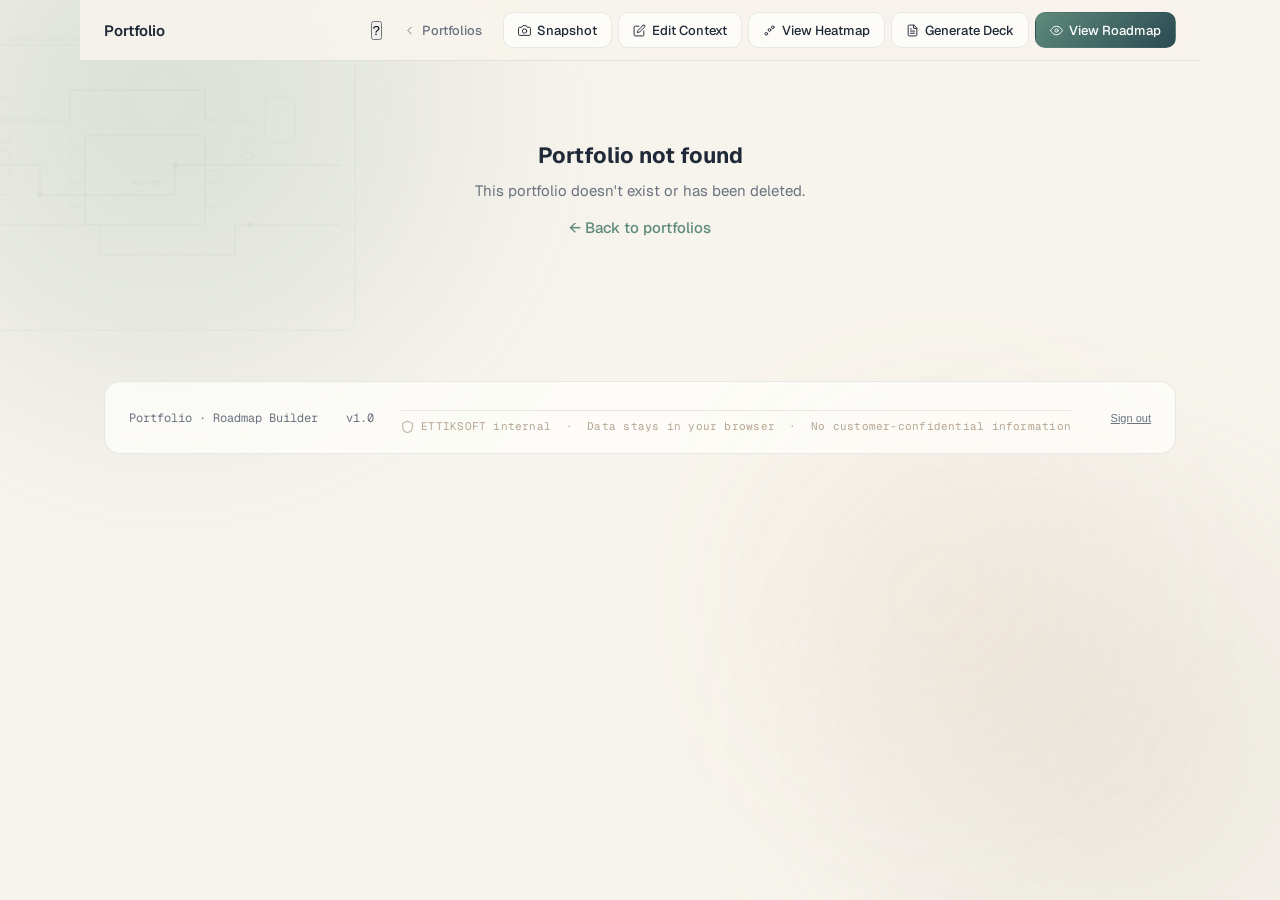
==== commit 67952be1: "Auth: Microsoft MSAL login for GitHub Pages, @ettiksoft.com only, skip on localhost Co-Authored-By: " ====
--- a/dashboard.html
+++ b/dashboard.html
@@ -690,6 +690,8 @@
 }
 /* ---- END SECURITY FOOTER NOTICE ---- */
 </style>
+  <script src="./auth.js"></script>
+  <script src="./auth-guard.js"></script>
 </head>
 
 <body>
@@ -818,6 +820,7 @@
         <span>View Roadmap</span>
       </a>
     </nav>
+    <span id="auth-user-badge" style="display:none;font-size:11px;color:var(--text-muted,#6B7280);background:rgba(94,138,123,0.12);padding:4px 10px;border-radius:20px;margin-left:8px;align-items:center;"></span>
   </header>
 
   <div id="page-content"></div>
@@ -826,6 +829,7 @@
     <div>Portfolio · Roadmap Builder</div>
     <div id="foot-meta">v1.0</div>
           <div class="sec-footer-notice"><svg viewBox="0 0 16 16" fill="none" stroke="currentColor" stroke-width="1.6" stroke-linecap="round" stroke-linejoin="round" width="13" height="13" style="flex-shrink:0;opacity:0.7"><path d="M8 1.5L2 4v4c0 3.534 2.507 6.837 6 7.6C11.493 14.837 14 11.534 14 8V4L8 1.5z"/></svg>ETTIKSOFT internal &nbsp;·&nbsp; Data stays in your browser &nbsp;·&nbsp; No customer-confidential information</div>
+  <button id="auth-logout-btn" style="background:none;border:none;cursor:pointer;font-size:11px;color:var(--text-muted,#6B7280);padding:0;margin-left:12px;text-decoration:underline;">Sign out</button>
   </footer>
 </div>
 
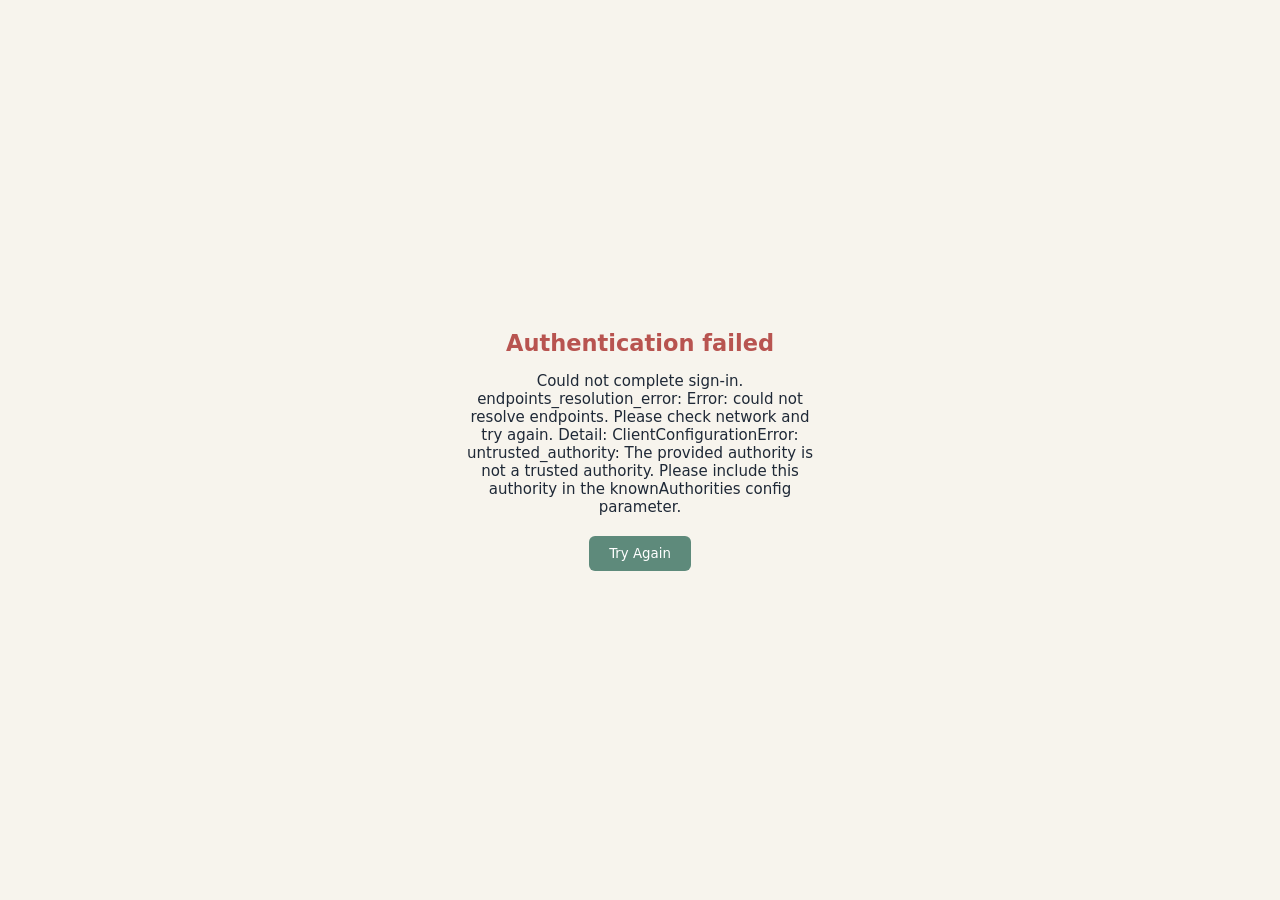
==== commit 39ab2021: "Auth: definitive fix — trailing slash redirectUri, loading overlay prevents page flash, no retry loo" ====
--- a/dashboard.html
+++ b/dashboard.html
@@ -695,6 +695,14 @@
 </head>
 
 <body>
+<div id="auth-loading" style="position:fixed;inset:0;background:#F7F4ED;z-index:99999;display:flex;align-items:center;justify-content:center;font-family:system-ui,-apple-system,sans-serif;">
+  <div style="text-align:center;color:#6B7280;">
+    <div style="width:32px;height:32px;border:3px solid #E5E7EB;border-top-color:#5E8A7B;border-radius:50%;animation:authspin 0.8s linear infinite;margin:0 auto 16px;"></div>
+    <div>Signing you in…</div>
+  </div>
+</div>
+<style>@keyframes authspin{to{transform:rotate(360deg);}}</style>
+
 
 <!-- Schematic SVG backdrop (Tideland — sage strokes) -->
 <svg class="schematic-bg" viewBox="0 0 1920 1200" preserveAspectRatio="xMidYMid slice" xmlns="http://www.w3.org/2000/svg" aria-hidden="true">
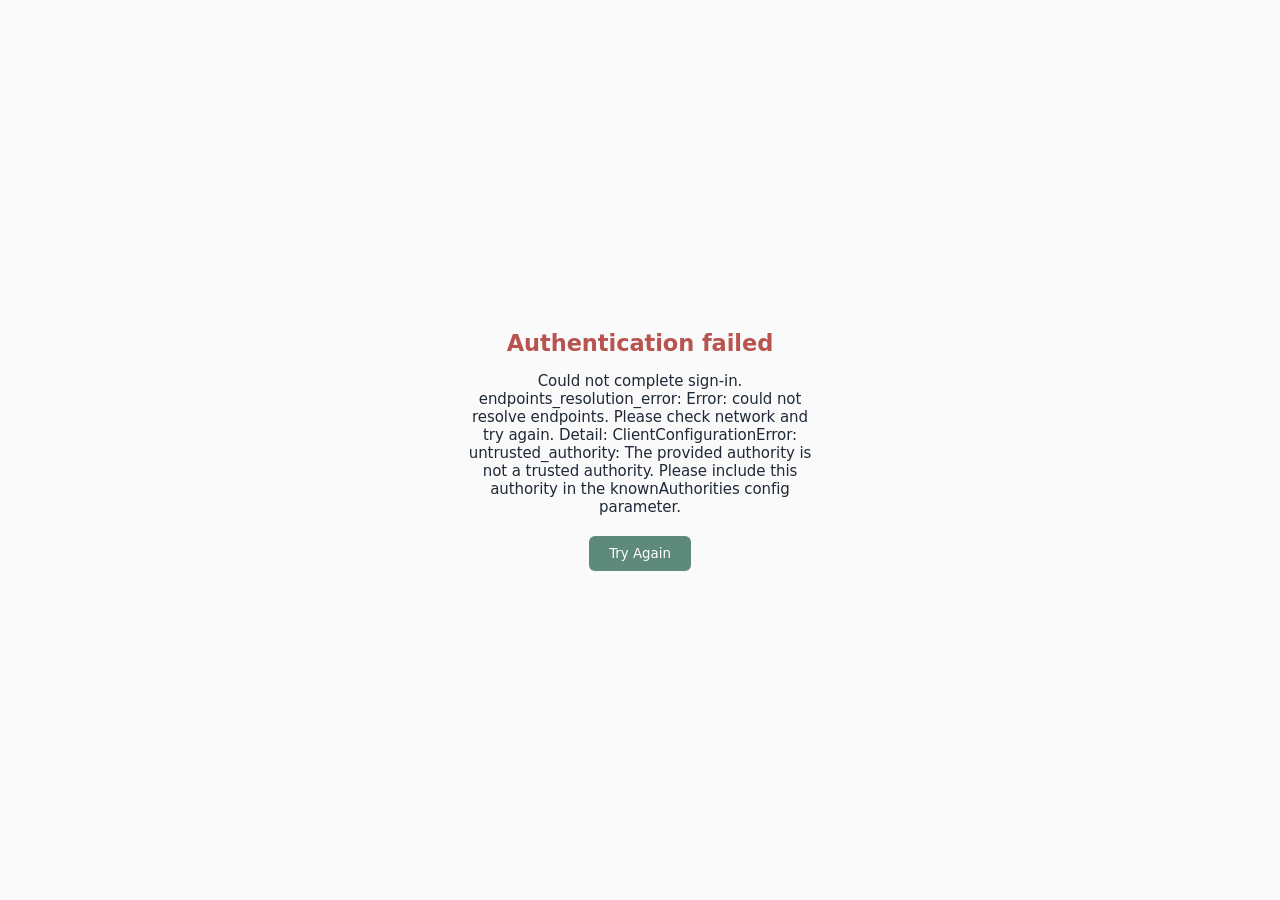
==== commit 46e0de94: "feat(phase-1a): design system foundation + primary color swap" ====
--- a/dashboard.html
+++ b/dashboard.html
@@ -4,6 +4,11 @@
   <meta http-equiv="Cache-Control" content="no-cache, no-store, must-revalidate"><meta http-equiv="Pragma" content="no-cache"><meta http-equiv="Expires" content="0">
   <link rel="icon" type="image/svg+xml" href="favicon.svg">
   <meta charset="UTF-8">
+  <link rel="preconnect" href="https://fonts.googleapis.com">
+  <link rel="preconnect" href="https://fonts.gstatic.com" crossorigin>
+  <link href="https://fonts.googleapis.com/css2?family=Geist:wght@300;400;500;600;700&family=Geist+Mono:wght@400;500&display=swap" rel="stylesheet">
+  <link rel="stylesheet" href="tokens.css">
+  <script src="theme.js"></script>
   <meta name="viewport" content="width=device-width, initial-scale=1.0">
   <title>Portfolio Dashboard · Roadmap Builder</title>
   <link rel="icon" type="image/svg+xml" href='data:image/svg+xml,<svg xmlns=%22http://www.w3.org/2000/svg%22 viewBox=%220 0 100 100%22><rect width=%22100%22 height=%22100%22 rx=%2222%22 fill=%22%235E8A7B%22/><path d=%22M 18 62 Q 35 52 50 62 T 82 62%22 stroke=%22white%22 stroke-width=%225%22 fill=%22none%22 stroke-linecap=%22round%22/><circle cx=%2230%22 cy=%2258%22 r=%225.5%22 fill=%22white%22/></svg>'>
@@ -16,8 +21,8 @@
    TIDELAND DESIGN TOKENS
    ============================================================ */
 :root {
-  --base-bg:       #F7F4ED;
-  --primary:       #5E8A7B;
+  --base-bg:       var(--bg-page);
+  --primary:       var(--brand-primary);
   --primary-dark:  #2C4A52;
   --secondary:     #B5A491;
   --anchor:        #2C4A52;
@@ -98,7 +103,7 @@
 .depth-orb.o1 {
   width: 700px; height: 700px;
   top: -180px; left: -120px;
-  background: radial-gradient(circle at 40% 40%, #5E8A7B 0%, transparent 70%);
+  background: radial-gradient(circle at 40% 40%, var(--brand-primary) 0%, transparent 70%);
   opacity: 0.22;
   animation: orbDrift1 100s ease-in-out infinite;
 }
@@ -695,9 +700,9 @@
 </head>
 
 <body>
-<div id="auth-loading" style="position:fixed;inset:0;background:#F7F4ED;z-index:99999;display:flex;align-items:center;justify-content:center;font-family:system-ui,-apple-system,sans-serif;">
+<div id="auth-loading" style="position:fixed;inset:0;background:var(--bg-page);z-index:99999;display:flex;align-items:center;justify-content:center;font-family:system-ui,-apple-system,sans-serif;">
   <div style="text-align:center;color:#6B7280;">
-    <div style="width:32px;height:32px;border:3px solid #E5E7EB;border-top-color:#5E8A7B;border-radius:50%;animation:authspin 0.8s linear infinite;margin:0 auto 16px;"></div>
+    <div style="width:32px;height:32px;border:3px solid #E5E7EB;border-top-color:var(--brand-primary);border-radius:50%;animation:authspin 0.8s linear infinite;margin:0 auto 16px;"></div>
     <div>Signing you in…</div>
   </div>
 </div>
@@ -708,11 +713,11 @@
 <svg class="schematic-bg" viewBox="0 0 1920 1200" preserveAspectRatio="xMidYMid slice" xmlns="http://www.w3.org/2000/svg" aria-hidden="true">
   <defs>
     <linearGradient id="sg-grad" x1="0" y1="0" x2="1" y2="1">
-      <stop offset="0%" stop-color="#5E8A7B"/>
+      <stop offset="0%" stop-color="var(--brand-primary)"/>
       <stop offset="100%" stop-color="#2C4A52"/>
     </linearGradient>
   </defs>
-  <g stroke="#5E8A7B" fill="none" stroke-linecap="round" stroke-linejoin="round">
+  <g stroke="var(--brand-primary)" fill="none" stroke-linecap="round" stroke-linejoin="round">
     <!-- Board outline -->
     <rect x="60" y="60" width="520" height="380" rx="12" stroke-width="1.2" opacity="0.45"/>
     <!-- Traces -->
@@ -723,7 +728,7 @@
     <path d="M 380 160 V 220" stroke-width="1"   opacity="0.30"/>
     <!-- MCU block -->
     <rect x="220" y="180" width="160" height="120" rx="6" stroke-width="1.4" opacity="0.55"/>
-    <text x="300" y="246" font-size="9" text-anchor="middle" font-family="ui-monospace,monospace" fill="#5E8A7B" stroke="none" opacity="0.65">MCU-HSM</text>
+    <text x="300" y="246" font-size="9" text-anchor="middle" font-family="ui-monospace,monospace" fill="var(--brand-primary)" stroke="none" opacity="0.65">MCU-HSM</text>
     <!-- IC pins left -->
     <g opacity="0.40" stroke-width="1">
       <line x1="200" y1="196" x2="220" y2="196"/>
@@ -752,13 +757,13 @@
       <rect x="430" y="204" width="14" height="8" rx="1"/>
     </g>
     <!-- Via dots -->
-    <g fill="#5E8A7B" opacity="0.45">
+    <g fill="var(--brand-primary)" opacity="0.45">
       <circle cx="160" cy="260" r="3.5"/>
       <circle cx="340" cy="220" r="3.5"/>
       <circle cx="440" cy="300" r="3.5"/>
     </g>
     <!-- Dimension lines -->
-    <g opacity="0.28" stroke-width="0.7" fill="#5E8A7B">
+    <g opacity="0.28" stroke-width="0.7" fill="var(--brand-primary)">
       <line x1="220" y1="316" x2="380" y2="316"/>
       <line x1="220" y1="311" x2="220" y2="321"/>
       <line x1="380" y1="311" x2="380" y2="321"/>
@@ -785,8 +790,8 @@
     <path d="M 620 260 H 1860" stroke-width="0.8" opacity="0.18" stroke-dasharray="4 8"/>
     <path d="M 620 400 H 1860" stroke-width="0.8" opacity="0.14" stroke-dasharray="4 8"/>
     <!-- Board label -->
-    <text x="68" y="54" font-size="8.5" font-family="ui-monospace,monospace" fill="#5E8A7B" stroke="none" opacity="0.35">SCH-002 · PORTFOLIO-DASH · REV 1.0</text>
-    <text x="1852" y="1182" font-size="8.5" text-anchor="end" font-family="ui-monospace,monospace" fill="#5E8A7B" stroke="none" opacity="0.35">SHEET 1/1</text>
+    <text x="68" y="54" font-size="8.5" font-family="ui-monospace,monospace" fill="var(--brand-primary)" stroke="none" opacity="0.35">SCH-002 · PORTFOLIO-DASH · REV 1.0</text>
+    <text x="1852" y="1182" font-size="8.5" text-anchor="end" font-family="ui-monospace,monospace" fill="var(--brand-primary)" stroke="none" opacity="0.35">SHEET 1/1</text>
   </g>
 </svg>
 
@@ -1271,7 +1276,7 @@
         'padding:18px 20px 20px;width:480px;max-width:calc(100vw - 32px);}' +
       '.tour-step-row{display:flex;align-items:center;justify-content:space-between;margin-bottom:10px;}' +
       '.tour-step-badge{font-size:10px;font-weight:700;letter-spacing:0.10em;text-transform:uppercase;' +
-        'font-family:ui-monospace,monospace;color:#5E8A7B;' +
+        'font-family:ui-monospace,monospace;color:var(--brand-primary);' +
         'background:rgba(94,138,123,0.10);border:1px solid rgba(94,138,123,0.18);' +
         'padding:2px 8px;border-radius:999px;}' +
       '.tour-x-btn{background:none;border:none;cursor:pointer;pointer-events:auto;' +
@@ -1290,7 +1295,7 @@
         'transition:all 120ms ease;white-space:nowrap;}' +
       '.tour-btn.t-ghost{background:transparent;color:#6B7280;}' +
       '.tour-btn.t-ghost:hover{background:rgba(94,138,123,0.08);color:#1F2937;}' +
-      '.tour-btn.t-primary{background:linear-gradient(135deg,#5E8A7B 0%,#2C4A52 100%);' +
+      '.tour-btn.t-primary{background:linear-gradient(135deg,var(--brand-primary) 0%,#2C4A52 100%);' +
         'color:#fff;border-color:transparent;}' +
       '.tour-btn.t-primary:hover{opacity:0.88;}' +
       '.tour-btn:disabled{opacity:0.38;cursor:not-allowed;pointer-events:none;}' +
@@ -1299,7 +1304,7 @@
         'background:rgba(255,255,252,0.70);backdrop-filter:blur(8px);' +
         'font-size:12px;font-weight:700;color:#6B7280;cursor:pointer;' +
         'font-family:ui-monospace,monospace;transition:all 120ms ease;flex-shrink:0;line-height:1;}' +
-      '#tour-retrigger-btn:hover{background:rgba(94,138,123,0.12);color:#5E8A7B;' +
+      '#tour-retrigger-btn:hover{background:rgba(94,138,123,0.12);color:var(--brand-primary);' +
         'border-color:rgba(94,138,123,0.30);}';
     document.head.appendChild(s);
   }
--- a/tokens.css
+++ b/tokens.css
@@ -0,0 +1,73 @@
+/* ETTIKSOFT Design Tokens — v1 */
+:root,
+[data-theme="light"] {
+  --bg-page: #FAFAFA;
+  --bg-canvas: #FFFFFF;
+  --bg-subtle: #F4F4F5;
+  --bg-elevated: #FFFFFF;
+  --bg-hover: rgba(0, 0, 0, 0.04);
+  --fg-primary: #09090B;
+  --fg-secondary: #52525B;
+  --fg-tertiary: #71717A;
+  --fg-muted: #A1A1AA;
+  --border-default: #E4E4E7;
+  --border-subtle: #F4F4F5;
+  --brand-primary: #E8334A;
+  --brand-primary-hover: #D12D42;
+  --brand-primary-active: #B82639;
+  --brand-primary-fg: #FFFFFF;
+  --brand-primary-subtle: #FEE7EA;
+  --status-done: #10B981;
+  --status-in-progress: #3B82F6;
+  --status-at-risk: #F59E0B;
+  --status-blocked: #EF4444;
+  --status-todo: #94A3B8;
+  --product-cyphera: #6366F1;
+  --product-cymas: #10B981;
+  --product-autopentrix: #F59E0B;
+  --product-esumo: #EF4444;
+  --product-hsm: #8B5CF6;
+  --shadow-sm: 0 1px 2px rgba(0, 0, 0, 0.04);
+  --shadow-md: 0 4px 12px rgba(0, 0, 0, 0.06), 0 1px 3px rgba(0, 0, 0, 0.04);
+  --shadow-lg: 0 12px 32px rgba(0, 0, 0, 0.08), 0 4px 12px rgba(0, 0, 0, 0.06);
+  --radius-sm: 6px;
+  --radius-md: 8px;
+  --radius-lg: 12px;
+  --radius-xl: 16px;
+  --radius-full: 9999px;
+  color-scheme: light;
+}
+
+[data-theme="dark"] {
+  --bg-page: #0A0A0A;
+  --bg-canvas: #111113;
+  --bg-subtle: #1A1A1C;
+  --bg-elevated: #1A1A1C;
+  --bg-hover: rgba(255, 255, 255, 0.06);
+  --fg-primary: #FAFAFA;
+  --fg-secondary: #A1A1AA;
+  --fg-tertiary: #71717A;
+  --fg-muted: #52525B;
+  --border-default: rgba(255, 255, 255, 0.08);
+  --border-subtle: rgba(255, 255, 255, 0.04);
+  --brand-primary-subtle: rgba(232, 51, 74, 0.15);
+  --shadow-sm: 0 1px 2px rgba(0, 0, 0, 0.3);
+  --shadow-md: 0 4px 12px rgba(0, 0, 0, 0.4), 0 1px 3px rgba(0, 0, 0, 0.3);
+  --shadow-lg: 0 12px 32px rgba(0, 0, 0, 0.5), 0 4px 12px rgba(0, 0, 0, 0.4);
+  color-scheme: dark;
+}
+
+* { box-sizing: border-box; }
+
+html, body {
+  font-family: 'Geist', -apple-system, BlinkMacSystemFont, 'Segoe UI', sans-serif;
+  background: var(--bg-page);
+  color: var(--fg-primary);
+  -webkit-font-smoothing: antialiased;
+  -moz-osx-font-smoothing: grayscale;
+  letter-spacing: -0.005em;
+}
+
+code, pre, .mono {
+  font-family: 'Geist Mono', 'SF Mono', Menlo, monospace;
+}
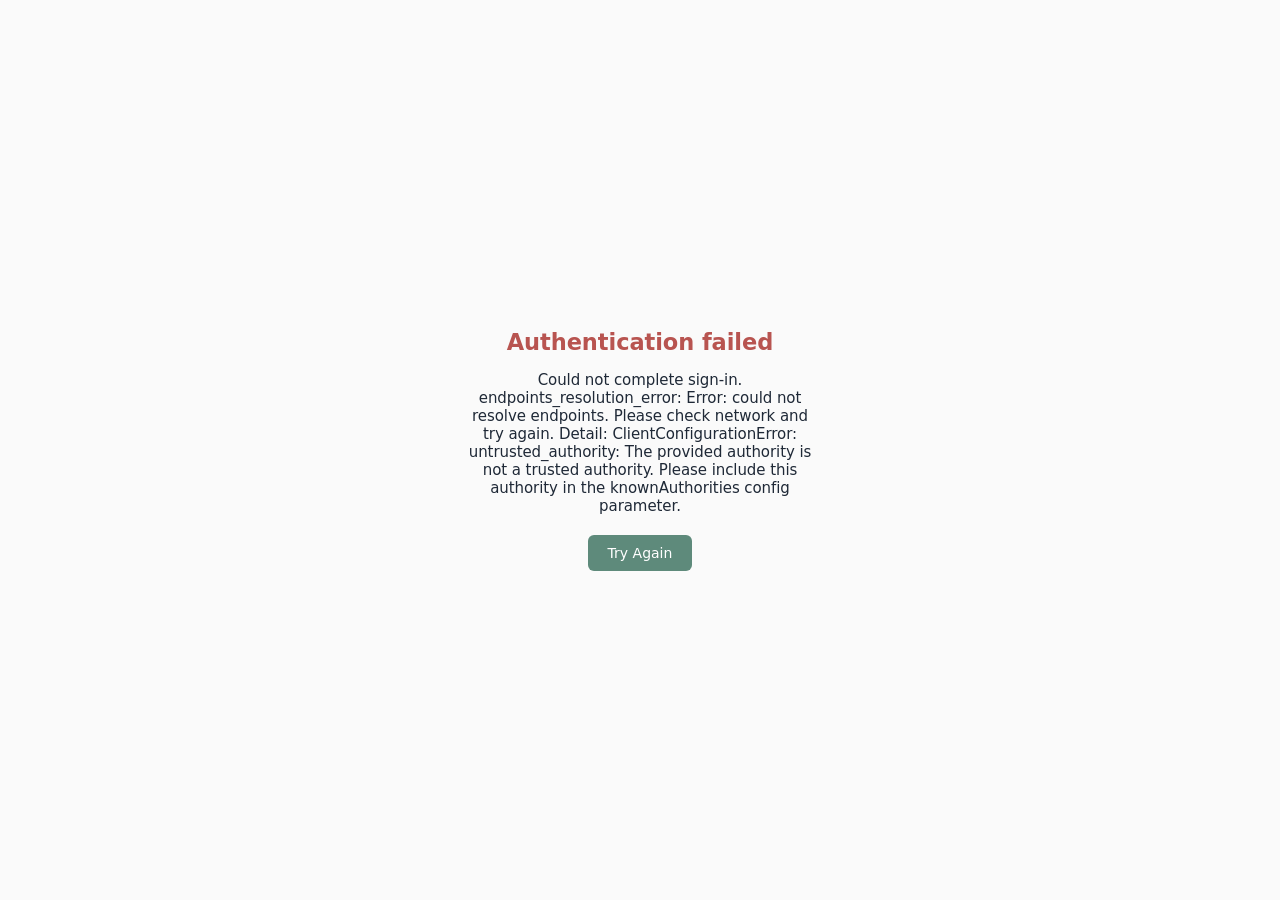
==== commit b649d171: "fix(phase-1a): uniform red buttons + remove dark mode" ====
--- a/dashboard.html
+++ b/dashboard.html
@@ -158,7 +158,7 @@
   align-items: center;
   gap: 10px;
   padding: 12px 0;
-  background: rgba(247, 244, 237, 0.88);
+  background: rgba(250, 250, 250, 0.88);
   backdrop-filter: blur(16px) saturate(140%);
   -webkit-backdrop-filter: blur(16px) saturate(140%);
   border-bottom: 1px solid var(--glass-border-t);
@@ -216,17 +216,17 @@
 }
 .btn:hover {
   background: rgba(255,255,252,0.90);
-  border-color: rgba(94,138,123,0.25);
+  border-color: rgba(232,51,74,0.25);
   box-shadow: var(--shadow-sm);
 }
 .btn.primary {
-  background: linear-gradient(135deg, var(--primary) 0%, var(--anchor) 100%);
+  background: var(--brand-primary);
   color: #fff;
   border-color: transparent;
 }
 .btn.primary:hover {
-  background: linear-gradient(135deg, #6B9B8C 0%, #375863 100%);
-  box-shadow: 0 4px 12px rgba(44,74,82,0.30);
+  background: var(--brand-primary-hover);
+  box-shadow: 0 4px 12px rgba(232,51,74,0.35);
 }
 .btn.ghost {
   background: transparent;
@@ -234,7 +234,7 @@
   color: var(--text-muted);
 }
 .btn.ghost:hover {
-  background: rgba(94,138,123,0.08);
+  background: rgba(232,51,74,0.08);
   color: var(--text);
 }
 .btn .icn { display: inline-flex; align-items: center; }
@@ -282,7 +282,7 @@
   margin-bottom: 16px;
 }
 .context-headline .accent {
-  background: linear-gradient(135deg, var(--primary) 0%, var(--anchor) 100%);
+  background: var(--brand-primary);
   -webkit-background-clip: text;
   background-clip: text;
   -webkit-text-fill-color: transparent;
@@ -299,8 +299,8 @@
   align-items: center;
   gap: 5px;
   padding: 4px 10px;
-  background: rgba(94,138,123,0.10);
-  border: 1px solid rgba(94,138,123,0.18);
+  background: rgba(232,51,74,0.10);
+  border: 1px solid rgba(232,51,74,0.18);
   border-radius: var(--radius-pill);
   font-size: 12px;
   color: var(--anchor);
@@ -406,8 +406,8 @@
   justify-content: center;
   font-size: 14px;
   flex-shrink: 0;
-  background: rgba(94,138,123,0.12);
-  border: 1px solid rgba(94,138,123,0.18);
+  background: rgba(232,51,74,0.12);
+  border: 1px solid rgba(232,51,74,0.18);
 }
 .product-type-icon.hardware { background: rgba(201,155,107,0.12); border-color: rgba(201,155,107,0.22); }
 .product-type-icon.service  { background: rgba(44,74,82,0.10);    border-color: rgba(44,74,82,0.18); }
@@ -445,11 +445,11 @@
   border: 1px solid transparent;
 }
 .chip.trl-research  { background: rgba(181,164,145,0.18); color: #7A6650; border-color: rgba(181,164,145,0.30); }
-.chip.trl-dev       { background: rgba(94,138,123,0.15);  color: var(--primary); border-color: rgba(94,138,123,0.25); }
+.chip.trl-dev       { background: rgba(232,51,74,0.15);  color: var(--primary); border-color: rgba(232,51,74,0.25); }
 .chip.trl-deploy    { background: rgba(44,74,82,0.12);    color: var(--anchor); border-color: rgba(44,74,82,0.20); }
 .chip.trl-none      { background: rgba(107,114,128,0.10); color: var(--text-muted); border-color: rgba(107,114,128,0.18); }
 .chip.stage         { background: rgba(201,155,107,0.12); color: #8B6B35; border-color: rgba(201,155,107,0.22); }
-.chip.comm          { background: rgba(94,138,123,0.08);  color: var(--primary); border-color: rgba(94,138,123,0.16); }
+.chip.comm          { background: rgba(232,51,74,0.08);  color: var(--primary); border-color: rgba(232,51,74,0.16); }
 
 /* RAG dot */
 .rag-dot {
@@ -504,24 +504,24 @@
   justify-content: center;
   gap: 10px;
   cursor: pointer;
-  border: 2px dashed rgba(94,138,123,0.25);
-  background: rgba(94,138,123,0.04);
+  border: 2px dashed rgba(232,51,74,0.25);
+  background: rgba(232,51,74,0.04);
   transition: border-color var(--t-base) var(--ease),
               background var(--t-base) var(--ease);
   min-height: 160px;
   text-align: center;
 }
 .add-product-tile:hover {
-  border-color: rgba(94,138,123,0.45);
-  background: rgba(94,138,123,0.08);
+  border-color: rgba(232,51,74,0.45);
+  background: rgba(232,51,74,0.08);
   box-shadow: none;
   transform: none;
 }
 .add-product-tile .add-icon {
   width: 36px; height: 36px;
   border-radius: 50%;
-  background: rgba(94,138,123,0.12);
-  border: 1px solid rgba(94,138,123,0.20);
+  background: rgba(232,51,74,0.12);
+  border: 1px solid rgba(232,51,74,0.20);
   display: flex; align-items: center; justify-content: center;
   color: var(--primary);
 }
@@ -666,9 +666,9 @@
 /* Slim sage scrollbar */
 ::-webkit-scrollbar { width: 5px; height: 5px; }
 ::-webkit-scrollbar-track { background: transparent; }
-::-webkit-scrollbar-thumb { background: rgba(94,138,123,0.38); border-radius: 99px; }
-::-webkit-scrollbar-thumb:hover { background: rgba(94,138,123,0.58); }
-* { scrollbar-width: thin; scrollbar-color: rgba(94,138,123,0.38) transparent; }
+::-webkit-scrollbar-thumb { background: rgba(232,51,74,0.38); border-radius: 99px; }
+::-webkit-scrollbar-thumb:hover { background: rgba(232,51,74,0.58); }
+* { scrollbar-width: thin; scrollbar-color: rgba(232,51,74,0.38) transparent; }
 
 /* Topbar button height */
 .topbar .btn, .topbar button.btn, .topbar a.btn { min-height: 36px; }
@@ -833,7 +833,7 @@
         <span>View Roadmap</span>
       </a>
     </nav>
-    <span id="auth-user-badge" style="display:none;font-size:11px;color:var(--text-muted,#6B7280);background:rgba(94,138,123,0.12);padding:4px 10px;border-radius:20px;margin-left:8px;align-items:center;"></span>
+    <span id="auth-user-badge" style="display:none;font-size:11px;color:var(--text-muted,#6B7280);background:rgba(232,51,74,0.12);padding:4px 10px;border-radius:20px;margin-left:8px;align-items:center;"></span>
   </header>
 
   <div id="page-content"></div>
@@ -1271,13 +1271,13 @@
         'width 220ms cubic-bezier(0.16,1,0.3,1),height 220ms cubic-bezier(0.16,1,0.3,1);}' +
       '#tour-tooltip{position:fixed;z-index:9002;pointer-events:auto;' +
         'background:rgba(255,255,252,0.97);backdrop-filter:blur(16px);-webkit-backdrop-filter:blur(16px);' +
-        'border:1px solid rgba(94,138,123,0.25);border-radius:14px;' +
+        'border:1px solid rgba(232,51,74,0.25);border-radius:14px;' +
         'box-shadow:0 8px 32px rgba(44,74,82,0.22);' +
         'padding:18px 20px 20px;width:480px;max-width:calc(100vw - 32px);}' +
       '.tour-step-row{display:flex;align-items:center;justify-content:space-between;margin-bottom:10px;}' +
       '.tour-step-badge{font-size:10px;font-weight:700;letter-spacing:0.10em;text-transform:uppercase;' +
         'font-family:ui-monospace,monospace;color:var(--brand-primary);' +
-        'background:rgba(94,138,123,0.10);border:1px solid rgba(94,138,123,0.18);' +
+        'background:rgba(232,51,74,0.10);border:1px solid rgba(232,51,74,0.18);' +
         'padding:2px 8px;border-radius:999px;}' +
       '.tour-x-btn{background:none;border:none;cursor:pointer;pointer-events:auto;' +
         'color:#6B7280;font-size:16px;line-height:1;padding:2px 6px;border-radius:6px;}' +
@@ -1294,7 +1294,7 @@
         'cursor:pointer;pointer-events:auto;border:1px solid rgba(46,74,82,0.15);' +
         'transition:all 120ms ease;white-space:nowrap;}' +
       '.tour-btn.t-ghost{background:transparent;color:#6B7280;}' +
-      '.tour-btn.t-ghost:hover{background:rgba(94,138,123,0.08);color:#1F2937;}' +
+      '.tour-btn.t-ghost:hover{background:rgba(232,51,74,0.08);color:#1F2937;}' +
       '.tour-btn.t-primary{background:linear-gradient(135deg,var(--brand-primary) 0%,#2C4A52 100%);' +
         'color:#fff;border-color:transparent;}' +
       '.tour-btn.t-primary:hover{opacity:0.88;}' +
@@ -1304,8 +1304,8 @@
         'background:rgba(255,255,252,0.70);backdrop-filter:blur(8px);' +
         'font-size:12px;font-weight:700;color:#6B7280;cursor:pointer;' +
         'font-family:ui-monospace,monospace;transition:all 120ms ease;flex-shrink:0;line-height:1;}' +
-      '#tour-retrigger-btn:hover{background:rgba(94,138,123,0.12);color:var(--brand-primary);' +
-        'border-color:rgba(94,138,123,0.30);}';
+      '#tour-retrigger-btn:hover{background:rgba(232,51,74,0.12);color:var(--brand-primary);' +
+        'border-color:rgba(232,51,74,0.30);}';
     document.head.appendChild(s);
   }
 
--- a/tokens.css
+++ b/tokens.css
@@ -38,24 +38,6 @@
   color-scheme: light;
 }
 
-[data-theme="dark"] {
-  --bg-page: #0A0A0A;
-  --bg-canvas: #111113;
-  --bg-subtle: #1A1A1C;
-  --bg-elevated: #1A1A1C;
-  --bg-hover: rgba(255, 255, 255, 0.06);
-  --fg-primary: #FAFAFA;
-  --fg-secondary: #A1A1AA;
-  --fg-tertiary: #71717A;
-  --fg-muted: #52525B;
-  --border-default: rgba(255, 255, 255, 0.08);
-  --border-subtle: rgba(255, 255, 255, 0.04);
-  --brand-primary-subtle: rgba(232, 51, 74, 0.15);
-  --shadow-sm: 0 1px 2px rgba(0, 0, 0, 0.3);
-  --shadow-md: 0 4px 12px rgba(0, 0, 0, 0.4), 0 1px 3px rgba(0, 0, 0, 0.3);
-  --shadow-lg: 0 12px 32px rgba(0, 0, 0, 0.5), 0 4px 12px rgba(0, 0, 0, 0.4);
-  color-scheme: dark;
-}
 
 * { box-sizing: border-box; }
 
@@ -71,3 +53,56 @@
 code, pre, .mono {
   font-family: 'Geist Mono', 'SF Mono', Menlo, monospace;
 }
+
+html {
+  min-height: 100%;
+  background-color: #FAFAFA;
+}
+
+body {
+  background-color: var(--bg-page);
+  min-height: 100vh;
+  margin: 0;
+}
+
+/* ── Unified button system ── */
+.btn, button, [role="button"],
+input[type="button"], input[type="submit"] {
+  font-family: 'Geist', -apple-system, sans-serif;
+  font-size: 14px;
+  font-weight: 500;
+  cursor: pointer;
+  border: none;
+  outline: none;
+  transition: transform 150ms ease, box-shadow 150ms ease, opacity 150ms ease;
+}
+
+.btn-primary,
+.btn.primary,
+button.primary,
+.action-btn,
+.cta-btn {
+  background: var(--brand-primary) !important;
+  color: #ffffff !important;
+  border: none !important;
+  border-radius: var(--radius-md) !important;
+  padding: 10px 20px !important;
+  font-weight: 500 !important;
+}
+
+.btn-primary:hover,
+.btn.primary:hover,
+button.primary:hover,
+.action-btn:hover,
+.cta-btn:hover {
+  background: var(--brand-primary) !important;
+  color: #ffffff !important;
+  transform: scale(1.02) !important;
+  box-shadow: 0 4px 12px rgba(232, 51, 74, 0.35) !important;
+  opacity: 1 !important;
+}
+
+/* Kill any lingering green or blue on ANY button hover */
+button:hover, .btn:hover, [role="button"]:hover {
+  border-color: var(--brand-primary) !important;
+}
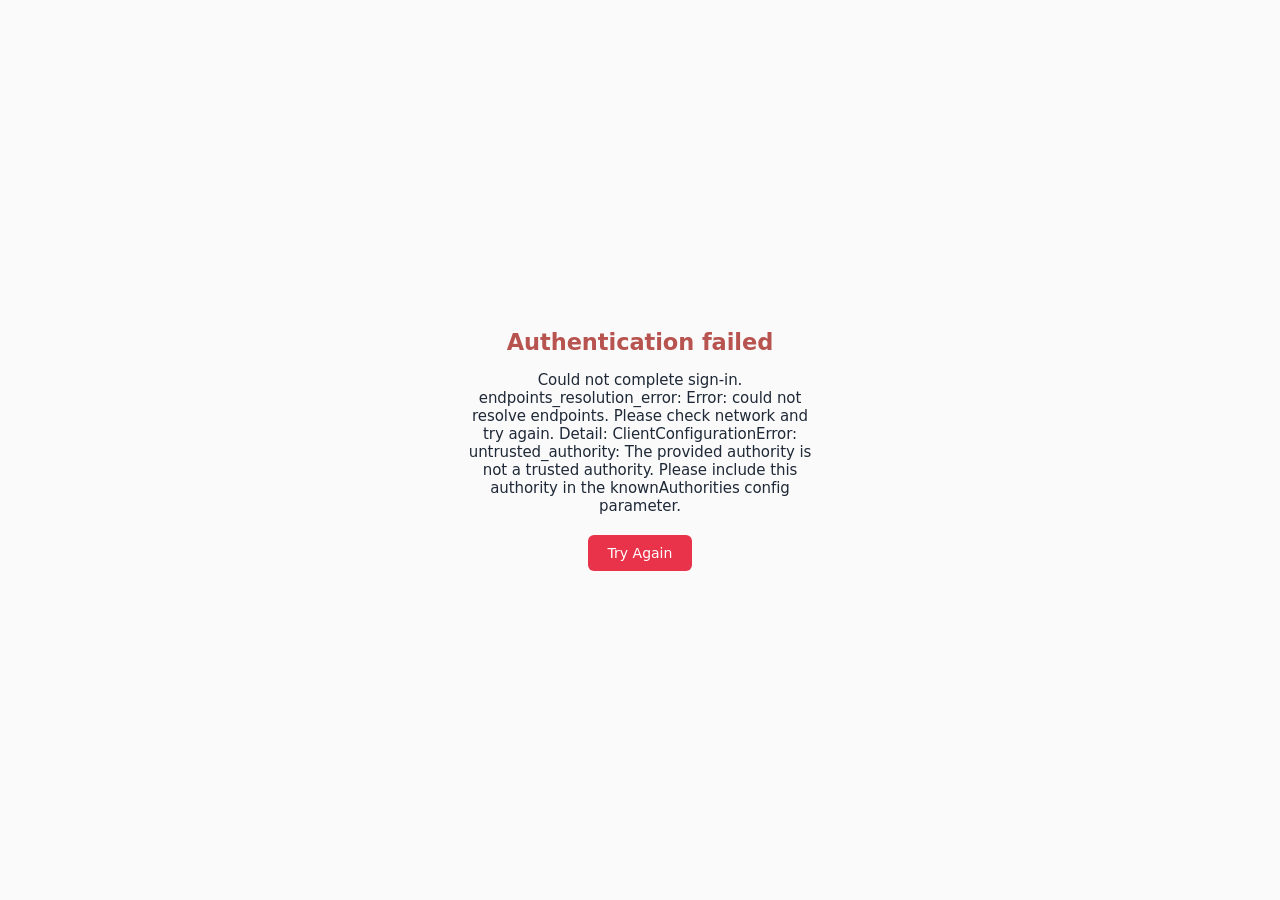
==== commit e43a5f55: "fix(phase-1b): fix dashboard entry + seed data + stale refs - Remove stale topbar-name/topbar-meta J" ====
--- a/dashboard.html
+++ b/dashboard.html
@@ -12,9 +12,6 @@
   <meta name="viewport" content="width=device-width, initial-scale=1.0">
   <title>Portfolio Dashboard · Roadmap Builder</title>
   <link rel="icon" type="image/svg+xml" href='data:image/svg+xml,<svg xmlns=%22http://www.w3.org/2000/svg%22 viewBox=%220 0 100 100%22><rect width=%22100%22 height=%22100%22 rx=%2222%22 fill=%22%235E8A7B%22/><path d=%22M 18 62 Q 35 52 50 62 T 82 62%22 stroke=%22white%22 stroke-width=%225%22 fill=%22none%22 stroke-linecap=%22round%22/><circle cx=%2230%22 cy=%2258%22 r=%225.5%22 fill=%22white%22/></svg>'>
-  <link rel="preconnect" href="https://fonts.googleapis.com">
-  <link rel="preconnect" href="https://fonts.gstatic.com" crossorigin>
-  <link href="https://fonts.googleapis.com/css2?family=Geist:wght@400;500;600;700&family=Geist+Mono:wght@400;500;600&display=swap" rel="stylesheet">
 
 <style>
 /* ============================================================
@@ -803,38 +800,26 @@
 </div>
 
 <div class="page">
-  <header class="topbar">
-    <span class="topbar-name" id="topbar-name">Portfolio</span>
-    <span class="topbar-meta" id="topbar-meta"></span>
-    <nav class="topbar-actions">
-      <button id="tour-retrigger-btn" title="Restart guided tour">?</button>
-      <a href="index.html" class="btn ghost">
-        <span class="icn"><svg viewBox="0 0 24 24" fill="none" stroke="currentColor" stroke-width="1.75" stroke-linecap="round" stroke-linejoin="round" width="13" height="13"><polyline points="15 18 9 12 15 6"/></svg></span>
-        <span>Portfolios</span>
-      </a>
-      <button class="btn" id="snapshot-btn" title="Save a read-only snapshot of this portfolio">
-        <span class="icn"><svg viewBox="0 0 24 24" fill="none" stroke="currentColor" stroke-width="1.75" stroke-linecap="round" stroke-linejoin="round" width="13" height="13"><path d="M23 19a2 2 0 0 1-2 2H3a2 2 0 0 1-2-2V8a2 2 0 0 1 2-2h4l2-3h6l2 3h4a2 2 0 0 1 2 2z"/><circle cx="12" cy="13" r="4"/></svg></span>
-        <span>Snapshot</span>
-      </button>
-      <a id="edit-context-btn" href="#" class="btn">
-        <span class="icn"><svg viewBox="0 0 24 24" fill="none" stroke="currentColor" stroke-width="1.75" stroke-linecap="round" stroke-linejoin="round" width="13" height="13"><path d="M11 4H4a2 2 0 0 0-2 2v14a2 2 0 0 0 2 2h14a2 2 0 0 0 2-2v-7"/><path d="M18.5 2.5a2.121 2.121 0 0 1 3 3L12 15l-4 1 1-4 9.5-9.5z"/></svg></span>
-        <span>Edit Context</span>
-      </a>
-      <a id="view-heatmap-btn" href="#" class="btn">
-        <span class="icn"><svg viewBox="0 0 24 24" fill="none" stroke="currentColor" stroke-width="1.75" stroke-linecap="round" stroke-linejoin="round" width="13" height="13"><circle cx="6" cy="18" r="2.5"/><circle cx="12" cy="11" r="2.5"/><circle cx="18" cy="6" r="2.5"/></svg></span>
-        <span>View Heatmap</span>
-      </a>
-      <a id="generate-deck-btn" href="#" class="btn">
-        <span class="icn"><svg viewBox="0 0 24 24" fill="none" stroke="currentColor" stroke-width="1.75" stroke-linecap="round" stroke-linejoin="round" width="13" height="13"><path d="M14 2H6a2 2 0 0 0-2 2v16a2 2 0 0 0 2 2h12a2 2 0 0 0 2-2V8z"/><polyline points="14 2 14 8 20 8"/><line x1="16" y1="13" x2="8" y2="13"/><line x1="16" y1="17" x2="8" y2="17"/><polyline points="10 9 9 9 8 9"/></svg></span>
-        <span>Generate Deck</span>
-      </a>
-      <a id="view-roadmap-btn" href="#" class="btn primary">
-        <span class="icn"><svg viewBox="0 0 24 24" fill="none" stroke="currentColor" stroke-width="1.75" stroke-linecap="round" stroke-linejoin="round" width="13" height="13"><path d="M1 12s4-8 11-8 11 8 11 8-4 8-11 8-11-8-11-8z"/><circle cx="12" cy="12" r="3"/></svg></span>
-        <span>View Roadmap</span>
-      </a>
-    </nav>
-    <span id="auth-user-badge" style="display:none;font-size:11px;color:var(--text-muted,#6B7280);background:rgba(232,51,74,0.12);padding:4px 10px;border-radius:20px;margin-left:8px;align-items:center;"></span>
-  </header>
+  <header id="app-header" style="height:56px;background:var(--bg-canvas);border-bottom:1px solid var(--border-default);padding:0 24px;display:flex;align-items:center;justify-content:space-between;position:sticky;top:0;z-index:100;box-shadow:var(--shadow-sm);">
+  <div style="display:flex;align-items:center;gap:0;flex-shrink:0;">
+    <span style="font-weight:700;font-size:15px;letter-spacing:0.08em;color:var(--fg-primary);font-family:'Geist',sans-serif;">ETTIKSOFT</span>
+    <span style="color:var(--fg-muted);margin:0 6px;font-weight:300;">&middot;</span>
+    <span style="font-weight:400;font-size:15px;color:var(--fg-secondary);">Portfolio</span>
+  </div>
+  <nav style="display:flex;align-items:center;height:56px;">
+    <a href="dashboard.html" data-tab="overview" style="height:56px;padding:0 16px;font-size:14px;font-weight:500;color:var(--fg-secondary);border-bottom:2px solid transparent;display:inline-flex;align-items:center;text-decoration:none;transition:all 150ms ease;font-family:'Geist',sans-serif;" onmouseover="if(this.getAttribute('data-active')!='1'){this.style.color='var(--fg-primary)';}" onmouseout="if(this.getAttribute('data-active')!='1'){this.style.color='var(--fg-secondary)';}">Overview</a>
+    <a href="product.html" data-tab="products" style="height:56px;padding:0 16px;font-size:14px;font-weight:500;color:var(--fg-secondary);border-bottom:2px solid transparent;display:inline-flex;align-items:center;text-decoration:none;transition:all 150ms ease;font-family:'Geist',sans-serif;" onmouseover="if(this.getAttribute('data-active')!='1'){this.style.color='var(--fg-primary)';}" onmouseout="if(this.getAttribute('data-active')!='1'){this.style.color='var(--fg-secondary)';}">Products</a>
+    <a href="deck.html" data-tab="deck" style="height:56px;padding:0 16px;font-size:14px;font-weight:500;color:var(--fg-secondary);border-bottom:2px solid transparent;display:inline-flex;align-items:center;text-decoration:none;transition:all 150ms ease;font-family:'Geist',sans-serif;" onmouseover="if(this.getAttribute('data-active')!='1'){this.style.color='var(--fg-primary)';}" onmouseout="if(this.getAttribute('data-active')!='1'){this.style.color='var(--fg-secondary)';}">Deck</a>
+  </nav>
+  <div style="display:flex;align-items:center;gap:8px;flex-shrink:0;">
+    <button title="Export data" onclick="if(typeof exportData==='function')exportData();" style="width:32px;height:32px;border-radius:6px;border:1px solid var(--border-default);background:transparent;cursor:pointer;font-size:15px;color:var(--fg-secondary);display:inline-flex;align-items:center;justify-content:center;transition:background 150ms ease,color 150ms ease;flex-shrink:0;">&#8595;</button>
+    <button title="Import data" onclick="if(typeof importData==='function')importData();" style="width:32px;height:32px;border-radius:6px;border:1px solid var(--border-default);background:transparent;cursor:pointer;font-size:15px;color:var(--fg-secondary);display:inline-flex;align-items:center;justify-content:center;transition:background 150ms ease,color 150ms ease;flex-shrink:0;">&#8593;</button>
+    <button title="Help" onclick="if(typeof toggleHelp==='function')toggleHelp();" style="width:32px;height:32px;border-radius:6px;border:1px solid var(--border-default);background:transparent;cursor:pointer;font-size:15px;color:var(--fg-secondary);display:inline-flex;align-items:center;justify-content:center;transition:background 150ms ease,color 150ms ease;flex-shrink:0;">?</button>
+    <div style="width:1px;height:20px;background:var(--border-default);margin:0 4px;"></div>
+    <span id="header-username" style="font-size:13px;color:var(--fg-secondary);font-family:'Geist',sans-serif;"></span>
+    <a id="header-signout" href="#" style="font-size:12px;color:var(--fg-muted);text-decoration:none;font-family:'Geist',sans-serif;" onmouseover="this.style.color='var(--fg-secondary)';" onmouseout="this.style.color='var(--fg-muted)';">Sign out</a>
+  </div>
+</header>
 
   <div id="page-content"></div>
 
@@ -1026,14 +1011,11 @@
     document.body.classList.add('read-only');
   }
 
-  // Update top bar
-  document.getElementById('topbar-name').textContent = portfolio.name || 'Untitled Portfolio';
-  document.getElementById('topbar-meta').textContent =
-    portfolio.updatedAt ? 'Updated ' + fmtRelative(portfolio.updatedAt) : '';
-  document.getElementById('edit-context-btn').href  = `editor.html?id=${portfolioId}`;
-  document.getElementById('view-heatmap-btn').href    = `heatmap.html?id=${portfolioId}`;
-  document.getElementById('generate-deck-btn').href  = `deck.html?id=${portfolioId}`;
-  document.getElementById('view-roadmap-btn').href   = `output.html?id=${portfolioId}`;
+  // Update top bar (unified header; old topbar-name/topbar-meta IDs removed in Phase 1B)
+  document.getElementById('edit-context-btn') && (document.getElementById('edit-context-btn').href = `editor.html?id=${portfolioId}`);
+  document.getElementById('view-heatmap-btn') && (document.getElementById('view-heatmap-btn').href = `heatmap.html?id=${portfolioId}`);
+  document.getElementById('generate-deck-btn') && (document.getElementById('generate-deck-btn').href = `deck.html?id=${portfolioId}`);
+  document.getElementById('view-roadmap-btn') && (document.getElementById('view-roadmap-btn').href = `output.html?id=${portfolioId}`);
   document.title = (portfolio.name || 'Portfolio') + ' · Dashboard';
 
   // Page title in foot
@@ -1578,5 +1560,53 @@
   };
 })();
 </script>
+<script>
+/* Phase 1B — active tab highlighting */
+(function(){
+  var path = window.location.pathname.toLowerCase().split('/').pop() || 'index.html';
+  var tab = 'overview';
+  if(path === 'product.html') tab = 'products';
+  else if(path === 'deck.html') tab = 'deck';
+  var hdr = document.getElementById('app-header');
+  if(!hdr) return;
+  var links = hdr.querySelectorAll('[data-tab]');
+  links.forEach(function(a){
+    if(a.getAttribute('data-tab') === tab){
+      a.style.color = 'var(--fg-primary)';
+      a.style.borderBottom = '2px solid var(--brand-primary)';
+      a.style.fontWeight = '600';
+      a.setAttribute('data-active', '1');
+    }
+  });
+})();
+</script>
+<script>
+/* Phase 1B — header utility stubs */
+if(typeof exportData==='undefined'){window.exportData=function(){
+  var d=localStorage.getItem('roadmap-builder.portfolios');
+  if(!d){alert('No portfolio data to export.');return;}
+  var blob=new Blob([d],{type:'application/json'});
+  var a=document.createElement('a');a.href=URL.createObjectURL(blob);
+  a.download='ettiksoft-portfolio-'+new Date().toISOString().slice(0,10)+'.json';
+  document.body.appendChild(a);a.click();document.body.removeChild(a);
+};}
+if(typeof importData==='undefined'){window.importData=function(){
+  var inp=document.createElement('input');inp.type='file';inp.accept='.json';
+  inp.onchange=function(e){
+    var f=e.target.files[0];if(!f)return;
+    var r=new FileReader();r.onload=function(ev){
+      try{
+        var d=JSON.parse(ev.target.result);
+        if(!Array.isArray(d))throw new Error('Expected array of portfolios');
+        localStorage.setItem('roadmap-builder.portfolios',ev.target.result);
+        location.reload();
+      }catch(err){alert('Import failed: '+err.message);}
+    };r.readAsText(f);
+  };inp.click();
+};}
+if(typeof toggleHelp==='undefined'){window.toggleHelp=function(){
+  window.open('GETTING_STARTED.html','_blank');
+};}
+</script>
 </body>
 </html>
